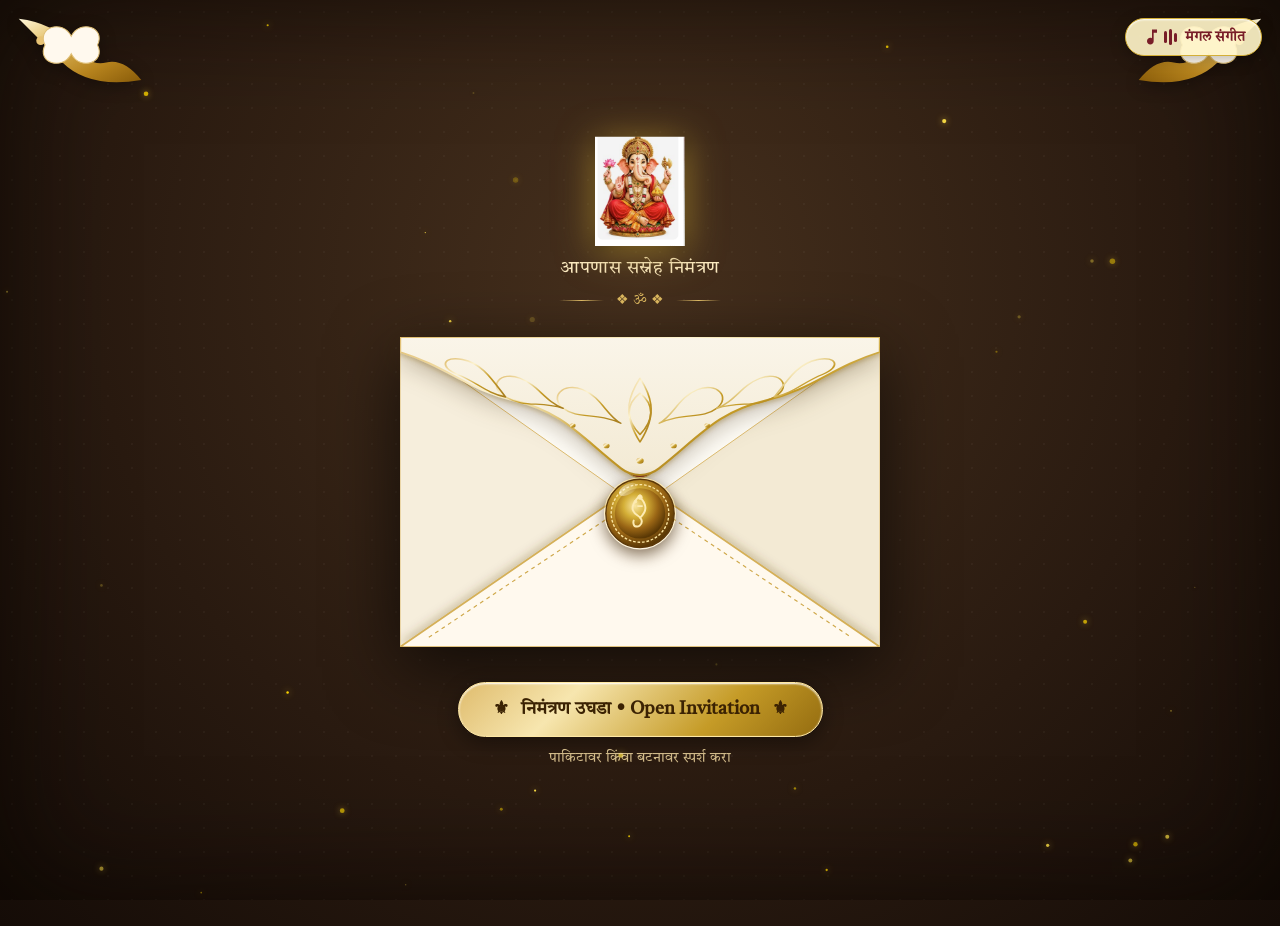
==== index-01.html @ 6d3acf27 "Initial commit" ====
<!DOCTYPE html>
<html lang="mr">
<head>
  <meta charset="UTF-8">
  <meta name="viewport" content="width=device-width, initial-scale=1.0, maximum-scale=5.0">
  <title>शुभ साखरपुडा निमंत्रण | चि. प्रियांका कदम आणि चि. निलेश मोरे</title>
  <meta name="description" content="श्री गणेशाय नमः | चि. प्रियांका कदम आणि चि. निलेश मोरे यांचा शुभ साखरपुडा समारंभ सस्नेह निमंत्रण पत्रिका">
  
  <!-- Google Fonts: Traditional Royal Marathi & Classical Typography -->
  <link rel="preconnect" href="https://fonts.googleapis.com">
  <link rel="preconnect" href="https://fonts.gstatic.com" crossorigin>
  <link href="https://fonts.googleapis.com/css2?family=Cinzel+Decorative:wght@400;700&family=Cormorant+Garamond:ital,wght@0,400;0,600;0,700;1,400&family=Great+Vibes&family=Noto+Serif+Devanagari:wght@400;500;600;700;800&family=Rozha+One&family=Tiro+Devanagari+Marathi:ital@0;1&display=swap" rel="stylesheet">
  
  <!-- Main Stylesheet -->
  <link rel="stylesheet" href="assets/css/main.css">
  
  <!-- GSAP Animation Library -->
  <script src="https://cdnjs.cloudflare.com/ajax/libs/gsap/3.12.5/gsap.min.js"></script>
</head>
<body class="royal-theme">

  <!-- Background Ambient Glow & Floating Gold Particles Canvas -->
  <canvas id="particles-canvas" class="particles-canvas"></canvas>
  <div class="vintage-overlay"></div>
  <div class="royal-vignette"></div>

  <!-- Audio Player Controller -->
  <div class="audio-control" id="audioControl" title="संगीत चालू / बंद करा">
    <button class="music-btn" id="musicBtn" aria-label="Toggle Music">
      <div class="music-icon-wrap">
        <svg class="music-note-icon" viewBox="0 0 24 24" width="20" height="20">
          <path fill="currentColor" d="M12 3v10.55c-.59-.34-1.27-.55-2-.55-2.21 0-4 1.79-4 4s1.79 4 4 4 4-1.79 4-4V7h4V3h-6z"/>
        </svg>
        <span class="music-wave wave-1"></span>
        <span class="music-wave wave-2"></span>
        <span class="music-wave wave-3"></span>
      </div>
      <span class="music-label" id="musicLabel">मंगल संगीत</span>
    </button>
  </div>

  <!-- Main Viewport Container -->
  <main class="invitation-app-shell" id="appShell">

    <!-- STAGE 1: LANDING SCREEN - 3D ROYAL INVITATION ENVELOPE -->
    <div class="envelope-screen" id="envelopeScreen">
      
      <div class="decor-corner decor-top-left" aria-hidden="true">
        <svg viewBox="0 0 160 160" class="corner-svg">
          <path class="gold-curl" d="M10,10 Q50,15 70,40 Q90,65 110,60 Q130,55 150,80 Q90,90 60,60 Q30,30 10,10 Z" fill="url(#goldGrad)"/>
          <circle cx="35" cy="35" r="5" fill="#e8c374"/>
          <circle cx="55" cy="25" r="3" fill="#fdf0cd"/>
          <circle cx="75" cy="50" r="4" fill="#e8c374"/>
          <path d="M40,40 C30,20 60,10 70,30 C80,10 110,20 100,40 C110,60 80,70 70,50 C60,70 30,60 40,40 Z" fill="#fff9ee" stroke="#e0c078" stroke-width="1.2"/>
        </svg>
      </div>
      <div class="decor-corner decor-top-right" aria-hidden="true">
        <svg viewBox="0 0 160 160" class="corner-svg flip-x">
          <path class="gold-curl" d="M10,10 Q50,15 70,40 Q90,65 110,60 Q130,55 150,80 Q90,90 60,60 Q30,30 10,10 Z" fill="url(#goldGrad)"/>
          <circle cx="35" cy="35" r="5" fill="#e8c374"/>
          <path d="M40,40 C30,20 60,10 70,30 C80,10 110,20 100,40 C110,60 80,70 70,50 C60,70 30,60 40,40 Z" fill="#fff9ee" stroke="#e0c078" stroke-width="1.2"/>
        </svg>
      </div>

      <div class="envelope-hero-box">
        
        <div class="envelope-top-text" id="envelopeTopText">
          <div class="ganesha-shlok-img-wrap">
            <img src="assets/images/ganesha.png" alt="श्री गणेश" class="ganesha-shlok-img">
          </div>
          <p class="envelope-subtext">आपणास सस्नेह निमंत्रण</p>
          <div class="ornamental-motif">
            <span class="motif-line"></span>
            <span class="motif-symbol">❖ ॐ ❖</span>
            <span class="motif-line"></span>
          </div>
        </div>

        <div class="royal-envelope-wrapper" id="envelopeWrapper">
          <div class="envelope-perspective-box" id="envelopeBox">
            
            <div class="envelope-back">
              <div class="envelope-lining-pattern"></div>
            </div>

            <div class="peek-card" id="peekCard">
              <div class="peek-card-inner">
                <div class="peek-card-border"></div>
                <div class="peek-ganesha">
                  <svg viewBox="0 0 50 50" width="38" height="38">
                    <circle cx="25" cy="25" r="23" fill="#881337" stroke="#e6ca65" stroke-width="1.5"/>
                    <path d="M25 8 C23 12 20 16 17 22 C15 26 16 30 18 33 C20 36 24 38 27 38 C31 38 34 35 34 31 C34 27 31 24 28 22 C26 20 25 15 25 8 Z" fill="#e6ca65"/>
                    <circle cx="25" cy="18" r="2.5" fill="#fff"/>
                  </svg>
                </div>
                <span class="peek-text">साखरपुडा पत्रिका</span>
              </div>
            </div>

            <div class="envelope-flap" id="envelopeFlap">
              <div class="flap-front">
                <svg viewBox="0 0 500 240" class="flap-svg" preserveAspectRatio="none">
                  <defs>
                    <linearGradient id="flapGold" x1="0%" y1="0%" x2="100%" y2="100%">
                      <stop offset="0%" stop-color="#dfbc6d"/>
                      <stop offset="30%" stop-color="#fdf3d0"/>
                      <stop offset="60%" stop-color="#c59b27"/>
                      <stop offset="100%" stop-color="#a67c1e"/>
                    </linearGradient>
                    <linearGradient id="paperGrad" x1="0%" y1="0%" x2="0%" y2="100%">
                      <stop offset="0%" stop-color="#faf5e9"/>
                      <stop offset="100%" stop-color="#f3ead4"/>
                    </linearGradient>
                    <filter id="flapEmboss" x="-10%" y="-10%" width="120%" height="120%">
                      <feDropShadow dx="0" dy="3" stdDeviation="3" flood-color="#805b10" flood-opacity="0.3"/>
                    </feDropShadow>
                  </defs>
                  
                  <path d="M 0,0 
                           L 500,0 
                           L 500,20 
                           C 450,40 430,70 380,85 
                           C 330,100 310,135 270,175 
                           C 258,187 242,187 230,175 
                           C 190,135 170,100 120,85 
                           C 70,70 50,40 0,20 
                           Z" 
                        fill="url(#paperGrad)" stroke="url(#flapGold)" stroke-width="2.5" filter="url(#flapEmboss)"/>
                  
                  <g class="flap-filigree" stroke="url(#flapGold)" fill="none" stroke-width="1.8" stroke-linecap="round" stroke-linejoin="round">
                    <path d="M250,55 C240,75 230,100 250,140 C270,100 260,75 250,55 Z"/>
                    <path d="M250,75 C235,90 235,110 250,130 C265,110 265,90 250,75 Z"/>
                    <path d="M250,95 L250,135"/>
                    <path d="M230,115 C205,100 185,110 170,95 C155,80 170,60 190,70 C210,80 215,105 230,115 Z"/>
                    <path d="M170,95 C145,85 130,95 110,80 C90,65 105,45 125,55 C145,65 150,85 170,95 Z"/>
                    <path d="M110,80 C90,75 80,60 60,50 C40,40 45,25 65,30 C85,35 95,55 110,80 Z"/>
                    <path d="M270,115 C295,100 315,110 330,95 C345,80 330,60 310,70 C290,80 285,105 270,115 Z"/>
                    <path d="M330,95 C355,85 370,95 390,80 C410,65 395,45 375,55 C355,65 350,85 330,95 Z"/>
                    <path d="M390,80 C410,75 420,60 440,50 C460,40 455,25 435,30 C415,35 405,55 390,80 Z"/>
                    <circle cx="250" cy="165" r="3" fill="url(#flapGold)"/>
                    <circle cx="215" cy="145" r="2.5" fill="url(#flapGold)"/>
                    <circle cx="285" cy="145" r="2.5" fill="url(#flapGold)"/>
                    <circle cx="180" cy="118" r="2" fill="url(#flapGold)"/>
                    <circle cx="320" cy="118" r="2" fill="url(#flapGold)"/>
                  </g>
                </svg>

                <div class="wax-seal" id="waxSeal" role="button" tabindex="0" aria-label="Open Wax Seal">
                  <div class="wax-seal-rim"></div>
                  <div class="wax-seal-body">
                    <svg viewBox="0 0 80 80" class="wax-seal-svg">
                      <defs>
                        <radialGradient id="waxGrad" cx="40%" cy="35%" r="65%">
                          <stop offset="0%" stop-color="#fae7a5"/>
                          <stop offset="35%" stop-color="#d4af37"/>
                          <stop offset="70%" stop-color="#996515"/>
                          <stop offset="100%" stop-color="#5a3805"/>
                        </radialGradient>
                      </defs>
                      <circle cx="40" cy="40" r="38" fill="url(#waxGrad)" stroke="#5c3808" stroke-width="1.5"/>
                      <circle cx="40" cy="40" r="32" fill="none" stroke="#fce6a2" stroke-width="1.5" stroke-dasharray="3,2"/>
                      <circle cx="40" cy="40" r="28" fill="url(#waxGrad)"/>
                      <g class="stamp-emblem" fill="#4d2f02" stroke="#fdebb3" stroke-width="0.8">
                        <path d="M40 20 C36 24 33 28 32 32 C31 36 34 40 37 42 C40 44 42 46 42 49 C42 53 38 56 34 54 C33 53 32 50 33 48 M40 22 C43 25 46 29 46 34 C46 39 42 43 40 45" fill="none" stroke="#fdebb3" stroke-width="2.2" stroke-linecap="round"/>
                        <circle cx="40" cy="22" r="2.5" fill="#fdebb3"/>
                        <circle cx="35" cy="27" r="1.5" fill="#fdebb3"/>
                        <path d="M37 32 H43" stroke="#fdebb3" stroke-width="2"/>
                      </g>
                    </svg>
                    <div class="wax-shine"></div>
                  </div>
                  <div class="wax-seal-pulse"></div>
                </div>

              </div>
              <div class="flap-back"></div>
            </div>

            <div class="envelope-front">
              <svg viewBox="0 0 500 320" class="envelope-front-svg" preserveAspectRatio="none">
                <defs>
                  <filter id="pocketShadow" x="-10%" y="-10%" width="120%" height="120%">
                    <feDropShadow dx="0" dy="-4" stdDeviation="5" flood-color="#553d10" flood-opacity="0.25"/>
                  </filter>
                </defs>
                <path d="M 0,0 L 250,175 L 0,320 Z" fill="#f6eedc" stroke="#dfbc6d" stroke-width="1"/>
                <path d="M 500,0 L 250,175 L 500,320 Z" fill="#f3ead4" stroke="#dfbc6d" stroke-width="1"/>
                <path d="M 0,320 L 250,150 L 500,320 Z" fill="#fff9ee" stroke="#d5b058" stroke-width="1.8" filter="url(#pocketShadow)"/>
                <path d="M 30,310 L 250,165 L 470,310" fill="none" stroke="#cfa84a" stroke-width="1.2" stroke-dasharray="4,4"/>
              </svg>
            </div>

          </div>
        </div>

        <div class="envelope-action" id="envelopeAction">
          <button class="open-invitation-btn" id="openInviteBtn">
            <span class="btn-shimmer"></span>
            <span class="btn-icon-left">⚜</span>
            <span class="btn-text">निमंत्रण उघडा • Open Invitation</span>
            <span class="btn-icon-right">⚜</span>
          </button>
          <p class="click-hint">पाकिटावर किंवा बटनावर स्पर्श करा</p>
        </div>

      </div>
    </div>

    <!-- STAGE 2: THE GRAND SINGLE-PAGE ROYAL ENGAGEMENT INVITATION CARD -->
    <div class="single-card-screen" id="singleCardScreen">
      
      <div class="falling-petals-overlay" id="petalsOverlay"></div>

      <div class="card-butterflies" aria-hidden="true">
        <div class="butterfly bf-1">
          <div class="bf-wing bf-left"></div>
          <div class="bf-body"></div>
          <div class="bf-wing bf-right"></div>
        </div>
        <div class="butterfly bf-2">
          <div class="bf-wing bf-left"></div>
          <div class="bf-body"></div>
          <div class="bf-wing bf-right"></div>
        </div>
        <div class="butterfly bf-3">
          <div class="bf-wing bf-left"></div>
          <div class="bf-body"></div>
          <div class="bf-wing bf-right"></div>
        </div>
      </div>

      <article class="single-royal-card" id="masterRoyalCard">
        
        <div class="card-paper-texture"></div>

        <div class="antique-gold-frame-svg">
          <svg viewBox="0 0 620 980" class="frame-svg" preserveAspectRatio="none">
            <defs>
              <linearGradient id="goldBaroque" x1="0%" y1="0%" x2="100%" y2="100%">
                <stop offset="0%" stop-color="#fff8db"/>
                <stop offset="25%" stop-color="#e3be64"/>
                <stop offset="50%" stop-color="#b6831d"/>
                <stop offset="75%" stop-color="#f2d787"/>
                <stop offset="100%" stop-color="#885b09"/>
              </linearGradient>
              <filter id="goldShine" x="-10%" y="-10%" width="120%" height="120%">
                <feDropShadow dx="2" dy="4" stdDeviation="4" flood-color="#5a410b" flood-opacity="0.45"/>
              </filter>
            </defs>
            
            <rect x="20" y="20" width="580" height="940" rx="22" fill="none" stroke="url(#goldBaroque)" stroke-width="4.5" filter="url(#goldShine)"/>
            <rect x="32" y="32" width="556" height="916" rx="16" fill="none" stroke="url(#goldBaroque)" stroke-width="1.5" stroke-dasharray="6,4"/>

            <path d="M190,21 C230,8 280,6 310,6 C340,6 390,8 430,21 C390,38 340,42 310,42 C280,42 230,38 190,21 Z" fill="url(#goldBaroque)"/>
            <circle cx="310" cy="14" r="6" fill="#fff9df"/>

            <path d="M190,959 C230,972 280,974 310,974 C340,974 390,972 430,959 C390,942 340,938 310,938 C280,938 230,942 190,959 Z" fill="url(#goldBaroque)"/>
            <circle cx="310" cy="966" r="6" fill="#fff9df"/>
            
            <g fill="none" stroke="url(#goldBaroque)" stroke-width="3">
              <path d="M20,95 C32,55 52,35 95,20 C78,42 78,75 20,95 Z" fill="url(#goldBaroque)"/>
              <path d="M600,95 C588,55 568,35 525,20 C542,42 542,75 600,95 Z" fill="url(#goldBaroque)"/>
              <path d="M20,885 C32,925 52,945 95,960 C78,938 78,905 20,885 Z" fill="url(#goldBaroque)"/>
              <path d="M600,885 C588,925 568,945 525,960 C542,938 542,905 600,885 Z" fill="url(#goldBaroque)"/>
            </g>
          </svg>
        </div>

        <div class="floral-cluster floral-top-left">
          <div class="rose-bloom rose-large"></div>
          <div class="rose-bloom rose-medium"></div>
          <div class="baby-breath-sprig"></div>
          <div class="golden-leaf leaf-1"></div>
          <div class="golden-leaf leaf-2"></div>
        </div>
        <div class="floral-cluster floral-top-right">
          <div class="rose-bloom rose-large"></div>
          <div class="rose-bloom rose-medium"></div>
          <div class="baby-breath-sprig"></div>
          <div class="golden-leaf leaf-1"></div>
        </div>
        <div class="floral-cluster floral-bottom-left">
          <div class="rose-bloom rose-large"></div>
          <div class="rose-bloom rose-medium"></div>
          <div class="baby-breath-sprig"></div>
          <div class="golden-leaf leaf-1"></div>
        </div>
        <div class="floral-cluster floral-bottom-right">
          <div class="rose-bloom rose-large"></div>
          <div class="rose-bloom rose-medium"></div>
          <div class="baby-breath-sprig"></div>
          <div class="golden-leaf leaf-1"></div>
          <div class="golden-leaf leaf-2"></div>
        </div>

        <div class="single-card-body">

          <div class="card-header-ganesh" id="cardGanesh">
            <div class="divine-sunburst-halo"></div>
            <div class="ganesh-icon-wrap">
              <img src="assets/images/ganesha.png" alt="श्री गणेश" class="card-ganesha-img">
            </div>
            <h2 class="card-ganesh-title">॥ श्री गणेशाय नमः ॥</h2>
            <div class="card-sasneha-tag">
              <span class="marathi-calligraphy">सस्नेह निमंत्रण</span>
            </div>
          </div>

          <div class="card-signature-illustration" id="cardSignatureIllu">
            <div class="temple-bells-row" aria-hidden="true">
              <div class="bell-item bell-1">
                <span class="bell-chain"></span>
                <svg viewBox="0 0 40 50" class="bell-svg">
                  <path d="M20,5 Q10,15 10,35 L30,35 Q30,15 20,5 Z" fill="#d4af37" stroke="#8a6914" stroke-width="1.5"/>
                  <circle cx="20" cy="40" r="4" fill="#8a6914"/>
                </svg>
              </div>
              <div class="bell-item bell-2">
                <span class="bell-chain long"></span>
                <svg viewBox="0 0 40 50" class="bell-svg">
                  <path d="M20,5 Q10,15 10,35 L30,35 Q30,15 20,5 Z" fill="#d4af37" stroke="#8a6914" stroke-width="1.5"/>
                  <circle cx="20" cy="40" r="4" fill="#8a6914"/>
                </svg>
              </div>
              <div class="bell-item bell-3">
                <span class="bell-chain center-chain"></span>
                <svg viewBox="0 0 50 60" class="bell-svg large-bell">
                  <path d="M25,5 Q12,18 12,42 L38,42 Q38,18 25,5 Z" fill="#f59e0b" stroke="#78350f" stroke-width="1.8"/>
                  <circle cx="25" cy="48" r="5" fill="#78350f"/>
                </svg>
              </div>
              <div class="bell-item bell-4">
                <span class="bell-chain long"></span>
                <svg viewBox="0 0 40 50" class="bell-svg">
                  <path d="M20,5 Q10,15 10,35 L30,35 Q30,15 20,5 Z" fill="#d4af37" stroke="#8a6914" stroke-width="1.5"/>
                  <circle cx="20" cy="40" r="4" fill="#8a6914"/>
                </svg>
              </div>
              <div class="bell-item bell-5">
                <span class="bell-chain"></span>
                <svg viewBox="0 0 40 50" class="bell-svg">
                  <path d="M20,5 Q10,15 10,35 L30,35 Q30,15 20,5 Z" fill="#d4af37" stroke="#8a6914" stroke-width="1.5"/>
                  <circle cx="20" cy="40" r="4" fill="#8a6914"/>
                </svg>
              </div>
            </div>

            <div class="card-arch-backdrop">
              <svg viewBox="0 0 440 260" class="card-arch-svg" preserveAspectRatio="none">
                <path d="M30,260 L30,110 C30,45 110,15 220,15 C330,15 410,45 410,110 L410,260 Z" 
                      fill="#f7f2e4" stroke="#cbb274" stroke-width="2" stroke-dasharray="6,4" opacity="0.85"/>
              </svg>
            </div>

            <div class="banana-leaves-stage" id="bananaLeavesStage">
              <div class="banana-leaf-group leaf-group-left" id="leafGroupLeft">
                <div class="banana-leaf back-leaf">
                  <svg viewBox="0 0 240 380" class="leaf-svg">
                    <defs>
                      <linearGradient id="bLeafGL" x1="0%" y1="0%" x2="100%" y2="100%">
                        <stop offset="0%" stop-color="#16431f"/>
                        <stop offset="50%" stop-color="#2a6634"/>
                        <stop offset="100%" stop-color="#123819"/>
                      </linearGradient>
                    </defs>
                    <path d="M210,370 C170,270 110,180 35,70 C75,25 130,18 190,70 C230,110 245,220 210,370 Z" fill="url(#bLeafGL)" opacity="0.85"/>
                    <path d="M210,370 C150,230 100,140 35,70" stroke="#7ab86c" stroke-width="3" fill="none"/>
                  </svg>
                </div>
                <div class="banana-leaf main-leaf">
                  <svg viewBox="0 0 260 410" class="leaf-svg">
                    <defs>
                      <linearGradient id="fLeafGL" x1="20%" y1="0%" x2="80%" y2="100%">
                        <stop offset="0%" stop-color="#3c8a43"/>
                        <stop offset="35%" stop-color="#55a850"/>
                        <stop offset="70%" stop-color="#2c6932"/>
                        <stop offset="100%" stop-color="#1a471f"/>
                      </linearGradient>
                      <filter id="fShadowL">
                        <feDropShadow dx="-3" dy="6" stdDeviation="5" flood-color="#0e2410" flood-opacity="0.35"/>
                      </filter>
                    </defs>
                    <path d="M220,400 C200,340 165,280 125,200 C90,130 60,70 25,18 C70,10 125,22 170,68 C210,110 235,180 245,270 C250,330 235,370 220,400 Z" 
                          fill="url(#fLeafGL)" filter="url(#fShadowL)"/>
                    <path d="M220,400 C160,260 110,160 25,18" stroke="#a3e635" stroke-width="4" fill="none" stroke-linecap="round"/>
                    <g stroke="#86efac" stroke-width="1.6" opacity="0.65" stroke-linecap="round">
                      <path d="M185,340 Q145,330 125,320 M200,345 Q230,330 240,320"/>
                      <path d="M150,270 Q115,260 90,250 M170,275 Q205,255 225,245"/>
                      <path d="M115,205 Q80,195 55,190 M135,210 Q175,190 200,175"/>
                      <path d="M85,145 Q50,135 35,128 M105,150 Q145,130 165,115"/>
                    </g>
                  </svg>
                </div>
              </div>

              <div class="banana-leaf-group leaf-group-right" id="leafGroupRight">
                <div class="banana-leaf back-leaf">
                  <svg viewBox="0 0 240 380" class="leaf-svg flip-x">
                    <path d="M210,370 C170,270 110,180 35,70 C75,25 130,18 190,70 C230,110 245,220 210,370 Z" fill="url(#bLeafGL)" opacity="0.85"/>
                    <path d="M210,370 C150,230 100,140 35,70" stroke="#7ab86c" stroke-width="3" fill="none"/>
                  </svg>
                </div>
                <div class="banana-leaf main-leaf">
                  <svg viewBox="0 0 260 410" class="leaf-svg flip-x">
                    <path d="M220,400 C200,340 165,280 125,200 C90,130 60,70 25,18 C70,10 125,22 170,68 C210,110 235,180 245,270 C250,330 235,370 220,400 Z" 
                          fill="url(#fLeafGL)" filter="url(#fShadowL)"/>
                    <path d="M220,400 C160,260 110,160 25,18" stroke="#a3e635" stroke-width="4" fill="none" stroke-linecap="round"/>
                    <g stroke="#86efac" stroke-width="1.6" opacity="0.65" stroke-linecap="round">
                      <path d="M185,340 Q145,330 125,320 M200,345 Q230,330 240,320"/>
                      <path d="M150,270 Q115,260 90,250 M170,275 Q205,255 225,245"/>
                      <path d="M115,205 Q80,195 55,190 M135,210 Q175,190 200,175"/>
                      <path d="M85,145 Q50,135 35,128 M105,150 Q145,130 165,115"/>
                    </g>
                  </svg>
                </div>
              </div>
            </div>

            <div class="card-elephant-center" id="cardElephantCenter">
              <div class="elephant-rig-box" id="elephantRigBox">
                <div class="lotus-corner lotus-left">
                  <svg viewBox="0 0 100 80" class="lotus-svg">
                    <path d="M50,75 C25,60 10,35 25,18 C38,30 45,50 50,75 Z" fill="#f472b6" opacity="0.8"/>
                    <path d="M50,75 C75,60 90,35 75,18 C62,30 55,50 50,75 Z" fill="#f472b6" opacity="0.8"/>
                    <path d="M50,75 C35,45 30,20 50,5 C70,20 65,45 50,75 Z" fill="#fbcfe8" stroke="#db2777" stroke-width="1.2"/>
                  </svg>
                </div>
                <div class="lotus-corner lotus-right">
                  <svg viewBox="0 0 100 80" class="lotus-svg flip-x">
                    <path d="M50,75 C25,60 10,35 25,18 C38,30 45,50 50,75 Z" fill="#f472b6" opacity="0.8"/>
                    <path d="M50,75 C75,60 90,35 75,18 C62,30 55,50 50,75 Z" fill="#f472b6" opacity="0.8"/>
                    <path d="M50,75 C35,45 30,20 50,5 C70,20 65,45 50,75 Z" fill="#fbcfe8" stroke="#db2777" stroke-width="1.2"/>
                  </svg>
                </div>

                <svg viewBox="0 0 520 440" class="elephant-vector" id="elephantVector">
                  <defs>
                    <linearGradient id="eSkin" x1="0%" y1="0%" x2="100%" y2="100%">
                      <stop offset="0%" stop-color="#243360"/>
                      <stop offset="40%" stop-color="#1a2546"/>
                      <stop offset="80%" stop-color="#121a33"/>
                      <stop offset="100%" stop-color="#0a1024"/>
                    </linearGradient>
                    <linearGradient id="jGold" x1="0%" y1="0%" x2="100%" y2="0%">
                      <stop offset="0%" stop-color="#eab308"/>
                      <stop offset="50%" stop-color="#fef08a"/>
                      <stop offset="100%" stop-color="#ca8a04"/>
                    </linearGradient>
                    <linearGradient id="hGold" x1="0%" y1="0%" x2="100%" y2="100%">
                      <stop offset="0%" stop-color="#ffd54f"/>
                      <stop offset="50%" stop-color="#ffb300"/>
                      <stop offset="100%" stop-color="#ff8f00"/>
                    </linearGradient>
                  </defs>

                  <ellipse cx="260" cy="425" rx="180" ry="16" fill="#000000" opacity="0.22" filter="blur(6px)"/>

                  <path d="M430,260 C465,300 460,340 455,370 C452,385 450,395 456,400" stroke="#121a33" stroke-width="8" fill="none" stroke-linecap="round"/>
                  <path d="M454,395 C450,405 452,418 460,422 C465,415 460,405 454,395" fill="#ca8a04"/>

                  <path d="M360,260 L385,395 L345,400 L325,270 Z" fill="#151e39"/>
                  <rect x="340" y="380" width="45" height="12" rx="4" fill="url(#jGold)" stroke="#854d0e" stroke-width="1.2"/>
                  <circle cx="348" cy="386" r="3" fill="#ef4444"/>
                  <circle cx="362" cy="386" r="3" fill="#10b981"/>
                  <circle cx="376" cy="386" r="3" fill="#ef4444"/>

                  <path d="M190,260 L205,400 L165,405 L150,270 Z" fill="#151e39"/>
                  <rect x="160" y="388" width="45" height="12" rx="4" fill="url(#jGold)" stroke="#854d0e" stroke-width="1.2"/>
                  <circle cx="168" cy="394" r="3" fill="#ef4444"/>
                  <circle cx="182" cy="394" r="3" fill="#10b981"/>
                  <circle cx="196" cy="394" r="3" fill="#ef4444"/>

                  <path d="M170,220 C140,160 210,135 290,135 C370,135 440,180 435,260 C430,310 405,370 380,410 C350,415 320,415 315,360 C305,310 280,285 240,285 C220,330 205,375 190,415 C160,415 130,415 125,360 C120,300 135,260 170,220 Z" 
                        fill="url(#eSkin)"/>

                  <path d="M130,280 C110,320 135,390 145,415 L175,412 C165,380 145,330 160,280 Z" fill="url(#eSkin)"/>
                  <rect x="135" y="400" width="40" height="12" rx="4" fill="url(#jGold)" stroke="#854d0e" stroke-width="1"/>

                  <path d="M390,280 C410,330 405,385 400,415 L365,418 C375,380 380,330 365,280 Z" fill="url(#eSkin)"/>
                  <rect x="365" y="402" width="40" height="12" rx="4" fill="url(#jGold)" stroke="#854d0e" stroke-width="1"/>

                  <g class="saddle-jhool">
                    <path d="M225,185 C275,180 340,180 395,190 C395,255 375,310 310,325 C250,320 220,265 225,185 Z" fill="#047857" stroke="url(#jGold)" stroke-width="3"/>
                    <path d="M240,198 C280,195 330,195 380,202 C380,250 365,295 310,310 C260,305 238,260 240,198 Z" fill="#991b1b" stroke="#fde047" stroke-width="2"/>
                    <circle cx="310" cy="252" r="30" fill="#d97706" stroke="#fef08a" stroke-width="2.5"/>
                    <circle cx="310" cy="252" r="20" fill="#1e3a8a" stroke="#ffffff" stroke-width="1.5"/>
                    <circle cx="310" cy="252" r="7" fill="#f59e0b"/>
                    <g fill="url(#jGold)" stroke="#854d0e" stroke-width="0.8">
                      <circle cx="235" cy="245" r="5"/><circle cx="245" cy="285" r="5"/><circle cx="270" cy="315" r="5"/>
                      <circle cx="310" cy="330" r="6"/><circle cx="350" cy="315" r="5"/><circle cx="375" cy="285" r="5"/>
                      <circle cx="390" cy="245" r="5"/>
                    </g>
                  </g>

                  <path d="M125,230 C110,180 145,130 195,135 C215,138 230,160 230,190 C225,230 185,250 145,250 Z" fill="url(#eSkin)"/>
                  <path d="M145,145 C175,142 205,150 215,175 C205,190 175,195 145,175 Z" fill="url(#jGold)" stroke="#78350f" stroke-width="1.5"/>
                  <circle cx="178" cy="165" r="5.5" fill="#dc2626"/>
                  <circle cx="178" cy="165" r="2.5" fill="#fef08a"/>

                  <g class="elephant-ear" id="elephantEar">
                    <path d="M195,145 C240,140 265,185 240,240 C215,280 185,250 180,210 Z" fill="#1a2546" stroke="#243360" stroke-width="2"/>
                    <path d="M200,165 C225,160 240,195 225,230 C210,250 195,235 190,205 Z" fill="#f472b6" opacity="0.35"/>
                    <circle cx="215" cy="265" r="5.5" fill="url(#jGold)"/>
                  </g>

                  <ellipse cx="152" cy="175" rx="5" ry="3.5" fill="#fef08a"/>
                  <circle cx="152" cy="175" r="2.2" fill="#020617"/>
                  <path d="M144,172 Q152,168 160,172" stroke="#ca8a04" stroke-width="1.5" fill="none"/>

                  <path d="M115,245 C95,252 85,270 110,275 C125,275 132,258 128,245 Z" fill="#fffbeb" stroke="#d4af37" stroke-width="1.2"/>
                  <rect x="120" y="244" width="10" height="7" rx="2" fill="url(#jGold)"/>

                  <g class="elephant-trunk" id="elephantTrunk">
                    <path d="M125,230 C85,235 60,265 65,310 C70,350 95,365 110,340 C118,325 110,305 92,305 C82,305 78,318 84,324 C86,326 90,326 92,322" 
                          stroke="url(#eSkin)" stroke-width="26" fill="none" stroke-linecap="round"/>
                    <path d="M78,270 Q95,275 105,268" stroke="url(#jGold)" stroke-width="5" fill="none"/>
                    <path d="M68,305 Q85,310 95,302" stroke="url(#jGold)" stroke-width="4.5" fill="none"/>

                    <g class="trunk-lotus" transform="translate(85, 275) rotate(-20) scale(0.65)">
                      <path d="M20,60 C0,45 -10,25 5,10 C15,20 20,40 20,60 Z" fill="#ec4899"/>
                      <path d="M20,60 C40,45 50,25 35,10 C25,20 20,40 20,60 Z" fill="#ec4899"/>
                      <path d="M20,60 C10,35 5,15 20,0 C35,15 30,35 20,60 Z" fill="#fbcfe8" stroke="#be185d" stroke-width="1.5"/>
                    </g>
                  </g>

                  <g class="royal-howdah-group" id="royalHowdah">
                    <rect x="250" y="90" width="115" height="48" rx="6" fill="url(#hGold)" stroke="#b45309" stroke-width="2.5"/>
                    <rect x="258" y="98" width="99" height="32" rx="4" fill="#78350f" stroke="#fef08a" stroke-width="1.2"/>
                    <text x="307" y="120" font-family="'Rozha One', serif" font-size="14" fill="#fef08a" text-anchor="middle">शुभमंगल</text>
                    <circle cx="254" cy="88" r="4.5" fill="url(#hGold)"/>
                    <circle cx="361" cy="88" r="4.5" fill="url(#hGold)"/>
                    
                    <g class="royal-riders">
                      <path d="M225,120 L238,70 L258,72 L268,120 Z" fill="#ec4899" stroke="#9d174d" stroke-width="1.2"/>
                      <path d="M235,80 Q250,95 260,82" stroke="url(#jGold)" stroke-width="4" fill="none"/>
                      <path d="M226,90 L212,65 L218,60 L232,82" fill="#fbcfe8" stroke="#ca8a04" stroke-width="1.2"/>
                      <circle cx="214" cy="58" r="4" fill="#fbcfe8"/>
                      <circle cx="248" cy="55" r="9" fill="#fce7f3"/>
                      <path d="M238,52 C238,40 258,40 258,52 C265,48 262,36 248,34 C234,36 232,48 238,52 Z" fill="#db2777" stroke="#831843" stroke-width="1"/>
                      <path d="M248,34 L252,22 L246,24 Z" fill="url(#jGold)"/>
                      <circle cx="250" cy="34" r="2.5" fill="#fef08a"/>
                    </g>
                  </g>
                </svg>

              </div>
            </div>

            <p class="signature-shloka-quote">
              "हळदीकरून साखर वाटण्याचा थाट, मंगल क्षणांवर लाभली गोड साथ."
            </p>

          </div>

          <div class="card-couple-section" id="cardCouple">
            <div class="couple-grid-layout">
              <div class="couple-box groom-box">
                <span class="prefix-tag">चि.</span>
                <h3 class="person-name">निलेश मोरे</h3>
                <div class="parental-line">
                  <strong>वडील:</strong> श्री. ह. भ. प. प्रकाश गजानन मोरे<br>
                  <strong>आई:</strong> श्रीमती शोभा प्रकाश मोरे
                </div>
              </div>

              <div class="couple-rings-divider">
                <div class="intertwined-rings-svg">
                  <svg viewBox="0 0 80 50" class="rings-svg">
                    <circle cx="32" cy="28" r="17" fill="none" stroke="#d4af37" stroke-width="3.5"/>
                    <polygon points="32,7 36,13 32,15 28,13" fill="#67e8f9" stroke="#fff" stroke-width="1"/>
                    <circle cx="48" cy="25" r="17" fill="none" stroke="#b8860b" stroke-width="4" stroke-dasharray="100"/>
                  </svg>
                </div>
                <span class="yancha-tag">यांचा</span>
              </div>

              <div class="couple-box bride-box">
                <span class="prefix-tag">चि.</span>
                <h3 class="person-name">प्रियांका कदम</h3>
                <div class="parental-line">
                  <strong>वडील:</strong> श्री. मनोज कृष्ण कदम<br>
                  <strong>आई:</strong> श्रीमती मेघा मनोज कदम
                </div>
              </div>
            </div>
          </div>

          <div class="card-headline-banner" id="cardHeadline">
            <span class="headline-flourish">༺</span>
            <div class="headline-titles">
              <h1 class="event-title-main">शुभ साखरपुडा</h1>
              <span class="event-title-sub">समारंभ</span>
            </div>
            <span class="headline-flourish">༻</span>
          </div>

          <div class="card-date-badge" id="cardDateBadge">
            <div class="muhurt-row">
              <span class="calendar-icon">📅</span>
              <p class="muhurt-text">
                <strong>रविवार, दिनांक १३ डिसेंबर २०२६</strong> • सायंकाळी <strong>५:०० वाजता</strong>
              </p>
            </div>
          </div>

          <div class="card-venue-section" id="cardVenue">
            <span class="section-badge">• समारंभ स्थळ •</span>
            <p class="venue-name">
              पी. पी. मार्ग, बस डेपो जवळ,<br>
              गावठाण, विरार पश्चिम,<br>
              वसई-विरार, महाराष्ट्र – ४०१३०३.
            </p>
            
            <div class="map-action-wrap">
              <a href="https://www.google.com/maps/search/?api=1&query=PP+Marg%2C+near+Bus+Depot%2C+Gaothan%2C+Virar+West%2C+Vasai-Virar%2C+Maharashtra+401303" target="_blank" rel="noopener noreferrer" class="google-map-btn">
                <span>📍 गुगल मॅपवर दिशा पहा (View on Map)</span>
              </a>
            </div>

            <div class="map-iframe-container" style="margin-top: 10px; border-radius: 8px; overflow: hidden; border: 1.5px solid #d5bc78; box-shadow: 0 4px 10px rgba(0,0,0,0.1);">
              <iframe src="https://maps.google.com/maps?q=PP+Marg,+near+Bus+Depot,+Gaothan,+Virar+West,+Vasai-Virar,+Maharashtra+401303&t=&z=15&ie=UTF8&iwloc=&output=embed" width="100%" height="180" style="border:0; display: block;" allowfullscreen="" loading="lazy"></iframe>
            </div>
          </div>

          <div class="card-inviter-section" id="cardInviter">
            <span class="section-badge">• निमंत्रक •</span>
            <p class="inviter-family">समस्त कदम व मोरे परिवार</p>
            
            <div class="ornate-separator">
              <svg viewBox="0 0 160 20" width="130" height="16">
                <path d="M10,10 Q40,0 80,10 Q120,20 150,10" fill="none" stroke="#bf9438" stroke-width="1.5"/>
                <circle cx="80" cy="10" r="3" fill="#bf9438"/>
              </svg>
            </div>

            <p class="card-blessing-quote">
              "तरी आपण सहकुटुंब सहपरिवार उपस्थित राहून वधू-वरास शुभाशीर्वाद द्यावेत, ही नम्र विनंती."
            </p>
          </div>

          <div class="card-footer-controls">
            <button class="replay-envelope-btn" id="replayEnvelopeBtn" title="पाकीट पुन्हा बंद करून उघडा">
              <span class="replay-icon">↺</span>
              <span>पाकीट पुन्हा अनुभवा (Replay Envelope)</span>
            </button>
          </div>

        </div>

      </article>

    </div>

  </main>

  <svg width="0" height="0" class="global-svg-defs">
    <defs>
      <linearGradient id="goldGrad" x1="0%" y1="0%" x2="100%" y2="100%">
        <stop offset="0%" stop-color="#fff8db"/>
        <stop offset="30%" stop-color="#e3be64"/>
        <stop offset="70%" stop-color="#b6831d"/>
        <stop offset="100%" stop-color="#885b09"/>
      </linearGradient>
    </defs>
  </svg>

  <script src="assets/js/main.js"></script>
</body>
</html>
---- assets/css/main.css ----
/* ==========================================================================
   ROYAL INDIAN ENGAGEMENT INVITATION - SINGLE PAGE CARD STYLESHEET
   Aesthetic: Traditional Royal Indian Wedding, Antique Gold, Ivory & Cream
   ========================================================================== */

:root {
  /* Royal Color Palette */
  --color-ivory: #faf7f0;
  --color-cream: #f4eedb;
  --color-parchment: #ede4ce;
  --color-warm-beige: #e5dac1;
  --color-gold-light: #fef3c7;
  --color-gold-mid: #d4af37;
  --color-gold-dark: #8c6d1f;
  --color-maroon: #781d28;
  --color-crimson: #991b1b;
  --color-royal-blue: #1b254b;
  --color-emerald: #1e5e2e;
  --color-text-primary: #3b2314;
  --color-text-gold: #805b10;
  
  /* Fonts */
  --font-marathi-title: 'Rozha One', 'Noto Serif Devanagari', serif;
  --font-marathi-body: 'Tiro Devanagari Marathi', 'Noto Serif Devanagari', serif;
  --font-royal-en: 'Cinzel Decorative', 'Cormorant Garamond', serif;
  --font-script: 'Great Vibes', cursive;
  
  /* Dimensions & Shadows */
  --card-max-width: 630px;
  --card-shadow: 0 20px 50px rgba(50, 30, 10, 0.28), 0 4px 15px rgba(0, 0, 0, 0.15);
}

/* ==========================================================================
   Base & Reset
   ========================================================================== */
*, *::before, *::after {
  box-sizing: border-box;
  margin: 0;
  padding: 0;
  -webkit-tap-highlight-color: transparent;
}

html {
  scroll-behavior: smooth;
}

body {
  width: 100%;
  min-height: 100vh;
  overflow-x: hidden;
  background-color: #2b1f15;
  font-family: var(--font-marathi-body);
  color: var(--color-text-primary);
  font-size: 16px;
  line-height: 1.6;
}

body.royal-theme {
  background: radial-gradient(circle at 50% 30%, #46301d 0%, #291a10 60%, #150c07 100%);
  position: relative;
}

/* Sparkles Canvas */
.particles-canvas {
  position: fixed;
  top: 0;
  left: 0;
  width: 100vw;
  height: 100vh;
  pointer-events: none;
  z-index: 1;
}

.vintage-overlay {
  position: fixed;
  inset: 0;
  background-image: radial-gradient(rgba(245, 235, 210, 0.04) 1px, transparent 0);
  background-size: 24px 24px;
  pointer-events: none;
  z-index: 2;
}

.royal-vignette {
  position: fixed;
  inset: 0;
  box-shadow: inset 0 0 120px rgba(10, 5, 2, 0.7);
  pointer-events: none;
  z-index: 2;
}

/* ==========================================================================
   Music Audio Controller
   ========================================================================== */
.audio-control {
  position: fixed;
  top: 18px;
  right: 18px;
  z-index: 100;
}

.music-btn {
  background: rgba(254, 243, 199, 0.92);
  border: 1.5px solid var(--color-gold-mid);
  padding: 8px 16px;
  border-radius: 30px;
  display: flex;
  align-items: center;
  gap: 8px;
  cursor: pointer;
  box-shadow: 0 4px 15px rgba(0, 0, 0, 0.25), inset 0 1px 2px #fff;
  transition: all 0.3s ease;
  font-family: var(--font-marathi-body);
  font-size: 0.85rem;
  font-weight: 600;
  color: var(--color-maroon);
}

.music-btn:hover {
  transform: translateY(-2px) scale(1.03);
  background: #fffdf5;
  box-shadow: 0 6px 20px rgba(212, 175, 55, 0.45);
}

.music-icon-wrap {
  display: flex;
  align-items: center;
  position: relative;
}

.music-wave {
  display: inline-block;
  width: 3px;
  height: 12px;
  background-color: var(--color-maroon);
  margin-left: 2px;
  border-radius: 2px;
  animation: musicBounce 1.2s infinite ease-in-out;
}

.music-wave.wave-2 { animation-delay: 0.2s; height: 16px; }
.music-wave.wave-3 { animation-delay: 0.4s; height: 9px; }

.audio-control.muted .music-wave {
  animation: none;
  height: 3px;
  opacity: 0.5;
}

@keyframes musicBounce {
  0%, 100% { transform: scaleY(0.4); }
  50% { transform: scaleY(1.2); }
}

/* ==========================================================================
   Main Shell Wrapper
   ========================================================================== */
.invitation-app-shell {
  width: 100%;
  min-height: 100vh;
  display: flex;
  flex-direction: column;
  align-items: center;
  justify-content: center;
  position: relative;
  z-index: 10;
  padding: 30px 15px;
}

/* ==========================================================================
   STAGE 1: 3D ROYAL ENVELOPE LANDING SCREEN
   ========================================================================== */
.envelope-screen {
  width: 100%;
  max-width: 520px;
  display: flex;
  flex-direction: column;
  align-items: center;
  justify-content: center;
  transition: opacity 0.6s ease, transform 0.6s cubic-bezier(0.2, 0.8, 0.2, 1);
}

.envelope-screen.hidden {
  display: none !important;
}

.envelope-hero-box {
  display: flex;
  flex-direction: column;
  align-items: center;
  width: 100%;
  position: relative;
}

.envelope-top-text {
  text-align: center;
  margin-bottom: 25px;
}

.ganesha-shlok-img-wrap {
  display: flex;
  justify-content: center;
  align-items: center;
  margin: 0 auto 8px;
  position: relative;
}

.ganesha-shlok-img {
  width: 90px;
  max-width: 25vw;
  height: auto;
  display: block;
  filter: drop-shadow(0 4px 18px rgba(245, 197, 66, 0.55)) drop-shadow(0 2px 6px rgba(0, 0, 0, 0.5));
  animation: ganeshaFloat 4s infinite ease-in-out;
  transition: transform 0.3s ease;
}

@keyframes ganeshaFloat {
  0%, 100% {
    transform: translateY(0) scale(1);
  }
  50% {
    transform: translateY(-4px) scale(1.025);
  }
}

.ganesh-shlok {
  font-family: var(--font-marathi-title);
  font-size: 1.65rem;
  color: #f7df99;
  letter-spacing: 1px;
  text-shadow: 0 2px 8px rgba(0, 0, 0, 0.6), 0 0 15px rgba(212, 175, 55, 0.4);
}

.envelope-subtext {
  font-size: 1.15rem;
  color: #fcebc2;
  margin-top: 4px;
  font-weight: 500;
  letter-spacing: 0.5px;
}

.ornamental-motif {
  display: flex;
  align-items: center;
  justify-content: center;
  gap: 12px;
  margin-top: 6px;
}

.motif-line {
  display: inline-block;
  width: 45px;
  height: 1px;
  background: linear-gradient(90deg, transparent, #e2be67, transparent);
}

.motif-symbol {
  color: #dfba60;
  font-size: 0.9rem;
}

/* 3D Envelope Physics Wrapper */
.royal-envelope-wrapper {
  width: 100%;
  max-width: 480px;
  height: 310px;
  position: relative;
  cursor: pointer;
  filter: drop-shadow(0 20px 35px rgba(0, 0, 0, 0.65));
}

.envelope-perspective-box {
  width: 100%;
  height: 100%;
  position: relative;
  perspective: 1200px;
}

/* Envelope Back and Lining */
.envelope-back {
  position: absolute;
  inset: 0;
  background: linear-gradient(135deg, #f0e6d0 0%, #decbb0 100%);
  border-radius: 8px;
  border: 1.5px solid #c29d4c;
  overflow: hidden;
  box-shadow: inset 0 0 30px rgba(120, 80, 20, 0.25);
}

.envelope-lining-pattern {
  position: absolute;
  inset: 0;
  opacity: 0.18;
  background-image: radial-gradient(#967026 1px, transparent 1px), radial-gradient(#967026 1px, #f5ebd7 1px);
  background-size: 16px 16px;
  background-position: 0 0, 8px 8px;
}

/* Peek Card */
.peek-card {
  position: absolute;
  top: 15px;
  left: 5%;
  width: 90%;
  height: 270px;
  background: #fffdf7;
  border-radius: 6px;
  border: 1px solid #d4af37;
  box-shadow: 0 4px 15px rgba(0, 0, 0, 0.2);
  z-index: 5;
  display: flex;
  align-items: center;
  justify-content: center;
}

.peek-card-inner {
  text-align: center;
  padding: 20px;
  display: flex;
  flex-direction: column;
  align-items: center;
  gap: 12px;
}

.peek-card-border {
  position: absolute;
  inset: 8px;
  border: 1px dashed #d5b058;
  border-radius: 4px;
  pointer-events: none;
}

.peek-text {
  font-family: var(--font-marathi-title);
  color: var(--color-maroon);
  font-size: 1.25rem;
  letter-spacing: 0.5px;
}

/* 3D Envelope Flap */
.envelope-flap {
  position: absolute;
  top: 0;
  left: 0;
  width: 100%;
  height: 180px;
  transform-origin: top center;
  transform-style: preserve-3d;
  z-index: 20;
}

.flap-front, .flap-back {
  position: absolute;
  inset: 0;
  backface-visibility: hidden;
  -webkit-backface-visibility: hidden;
}

.flap-front {
  z-index: 2;
}

.flap-svg {
  width: 100%;
  height: 100%;
  filter: drop-shadow(0 6px 12px rgba(60, 40, 10, 0.3));
}

.flap-back {
  transform: rotateX(180deg);
  background: linear-gradient(to top, #eae0cb, #f7efe0);
  border-bottom: 2px solid #ca9f3f;
  clip-path: polygon(0 0, 100% 0, 50% 100%);
  z-index: 1;
}

/* Envelope Front Pocket */
.envelope-front {
  position: absolute;
  inset: 0;
  z-index: 10;
  pointer-events: none;
}

.envelope-front-svg {
  width: 100%;
  height: 100%;
}

/* Wax Seal */
.wax-seal {
  position: absolute;
  bottom: 0;
  left: 50%;
  transform: translate(-50%, 45%);
  width: 72px;
  height: 72px;
  cursor: pointer;
  z-index: 30;
  display: flex;
  align-items: center;
  justify-content: center;
  transition: transform 0.3s ease;
}

.wax-seal:hover {
  transform: translate(-50%, 45%) scale(1.08);
}

.wax-seal-body {
  position: relative;
  width: 100%;
  height: 100%;
  border-radius: 50%;
  box-shadow: 0 6px 15px rgba(60, 35, 5, 0.6), inset 0 2px 4px #ffe699;
}

.wax-seal-svg {
  width: 100%;
  height: 100%;
  display: block;
}

.wax-shine {
  position: absolute;
  top: 10%;
  left: 20%;
  width: 20px;
  height: 10px;
  border-radius: 50%;
  background: linear-gradient(135deg, rgba(255, 255, 255, 0.6), transparent);
  transform: rotate(-30deg);
}

.wax-seal-pulse {
  position: absolute;
  inset: -6px;
  border-radius: 50%;
  border: 1.5px solid #e5c365;
  animation: sealPulse 2.4s infinite ease-out;
  opacity: 0;
}

@keyframes sealPulse {
  0% { transform: scale(0.9); opacity: 0.8; }
  100% { transform: scale(1.4); opacity: 0; }
}

/* Button */
.envelope-action {
  margin-top: 35px;
  display: flex;
  flex-direction: column;
  align-items: center;
  gap: 10px;
}

.open-invitation-btn {
  position: relative;
  overflow: hidden;
  background: linear-gradient(135deg, #dfbc6d 0%, #f7e6af 30%, #c59b27 70%, #946c10 100%);
  color: #3b2203;
  font-family: var(--font-marathi-body);
  font-size: 1.15rem;
  font-weight: 700;
  padding: 14px 34px;
  border-radius: 40px;
  border: 1px solid #ffe8a3;
  box-shadow: 0 6px 20px rgba(0, 0, 0, 0.4), inset 0 1px 2px #fff;
  cursor: pointer;
  display: flex;
  align-items: center;
  gap: 12px;
  transition: all 0.3s cubic-bezier(0.175, 0.885, 0.32, 1.275);
}

.open-invitation-btn:hover {
  transform: translateY(-3px) scale(1.03);
  box-shadow: 0 10px 30px rgba(212, 175, 55, 0.5);
}

.btn-shimmer {
  position: absolute;
  top: 0;
  left: -100%;
  width: 60%;
  height: 100%;
  background: linear-gradient(90deg, transparent, rgba(255, 255, 255, 0.4), transparent);
  transform: skewX(-25deg);
  animation: btnShimmer 3.5s infinite;
}

@keyframes btnShimmer {
  0%, 60% { left: -100%; }
  100% { left: 160%; }
}

.click-hint {
  font-size: 0.9rem;
  color: #eed69f;
  opacity: 0.85;
}

.decor-corner {
  position: absolute;
  width: 140px;
  height: 140px;
  pointer-events: none;
  z-index: 1;
}

.decor-top-left { top: 10px; left: 10px; }
.decor-top-right { top: 10px; right: 10px; }

.corner-svg {
  width: 100%;
  height: 100%;
  filter: drop-shadow(0 4px 8px rgba(0, 0, 0, 0.3));
}

.flip-x {
  transform: scaleX(-1);
}

/* ==========================================================================
   STAGE 2: THE GRAND SINGLE-PAGE ROYAL INVITATION CARD
   ========================================================================== */
.single-card-screen {
  width: 100%;
  max-width: var(--card-max-width);
  display: none;
  opacity: 0;
  transform: scale(0.95) translateY(30px);
  position: relative;
  z-index: 20;
}

.single-card-screen.visible {
  display: flex;
  flex-direction: column;
  align-items: center;
  opacity: 1;
  transform: scale(1) translateY(0);
}

.falling-petals-overlay {
  position: absolute;
  inset: -40px;
  pointer-events: none;
  z-index: 30;
  overflow: hidden;
}

/* The Unified Royal Card */
.single-royal-card {
  position: relative;
  width: 100%;
  background: #fdfaf3;
  border-radius: 16px;
  box-shadow: var(--card-shadow);
  padding: 38px 24px 30px;
  overflow: hidden;
  border: 1px solid #d5bc78;
}

.single-royal-card .card-paper-texture {
  position: absolute;
  inset: 0;
  background-color: #faf6ed;
  background-image: 
    radial-gradient(#d3ba82 0.75px, transparent 0.75px),
    linear-gradient(to bottom, rgba(240, 225, 195, 0.45) 0%, rgba(255, 250, 240, 0.85) 100%);
  background-size: 14px 14px, 100% 100%;
  opacity: 0.85;
  pointer-events: none;
  z-index: 1;
}

/* Antique Gold Baroque Outer Frame (Reference 1) */
.antique-gold-frame-svg {
  position: absolute;
  inset: 0;
  pointer-events: none;
  z-index: 4;
}

.frame-svg {
  width: 100%;
  height: 100%;
}

/* Corner White Roses Floral Bouquets (Reference 1) */
.floral-cluster {
  position: absolute;
  width: 90px;
  height: 90px;
  pointer-events: none;
  z-index: 8;
}

.floral-top-left { top: 8px; left: 8px; }
.floral-top-right { top: 8px; right: 8px; transform: scaleX(-1); }
.floral-bottom-left { bottom: 8px; left: 8px; transform: scaleY(-1); }
.floral-bottom-right { bottom: 8px; right: 8px; transform: scale(-1); }

.rose-bloom {
  position: absolute;
  border-radius: 50%;
  background: radial-gradient(circle at 35% 35%, #ffffff 0%, #fffbf2 50%, #f4e8d3 90%, #dfccaa 100%);
  box-shadow: 0 4px 8px rgba(90, 70, 30, 0.25), inset 0 1px 2px #fff;
}

.rose-large { width: 44px; height: 44px; top: 15px; left: 15px; }
.rose-medium { width: 32px; height: 32px; top: 40px; left: 45px; }

.baby-breath-sprig {
  position: absolute;
  top: 25px;
  left: 40px;
  width: 8px;
  height: 8px;
  background: #fff;
  border-radius: 50%;
  box-shadow: 8px 6px 0 -1px #fff, 14px 2px 0 -2px #fef9c3, -6px 10px 0 -1px #fff;
}

.golden-leaf {
  position: absolute;
  width: 20px;
  height: 10px;
  background: linear-gradient(135deg, #d4af37, #85590c);
  border-radius: 50% 0 50% 0;
  transform: rotate(45deg);
}

.leaf-1 { top: 8px; left: 35px; }
.leaf-2 { top: 35px; left: 8px; transform: rotate(115deg); }

/* Butterflies */
.card-butterflies {
  position: absolute;
  inset: 0;
  pointer-events: none;
  z-index: 15;
}

.butterfly {
  position: absolute;
  display: flex;
  align-items: center;
  filter: drop-shadow(0 2px 4px rgba(0, 0, 0, 0.2));
}

.bf-wing {
  width: 14px;
  height: 18px;
  background: radial-gradient(circle at 40% 40%, #ffffff 0%, #fef3c7 60%, #e2be67 100%);
  border-radius: 60% 40% 60% 40%;
  border: 0.8px solid #cca344;
}

.bf-left {
  transform-origin: right center;
  animation: flutterLeft 0.3s infinite alternate ease-in-out;
}

.bf-right {
  transform-origin: left center;
  transform: scaleX(-1);
  animation: flutterRight 0.3s infinite alternate ease-in-out;
}

.bf-body {
  width: 3px;
  height: 14px;
  background: #78350f;
  border-radius: 2px;
}

@keyframes flutterLeft {
  0% { transform: rotateY(0deg); }
  100% { transform: rotateY(65deg); }
}

@keyframes flutterRight {
  0% { transform: scaleX(-1) rotateY(0deg); }
  100% { transform: scaleX(-1) rotateY(65deg); }
}

.bf-1 { top: 8%; left: 16%; animation: floatAround1 14s infinite ease-in-out; }
.bf-2 { top: 28%; right: 14%; animation: floatAround2 12s infinite ease-in-out; }
.bf-3 { bottom: 15%; left: 15%; animation: floatAround3 16s infinite ease-in-out; }

@keyframes floatAround1 {
  0%, 100% { transform: translate(0, 0) rotate(5deg); }
  50% { transform: translate(25px, -15px) rotate(-10deg); }
}

@keyframes floatAround2 {
  0%, 100% { transform: translate(0, 0) rotate(-8deg); }
  50% { transform: translate(-20px, 20px) rotate(12deg); }
}

@keyframes floatAround3 {
  0%, 100% { transform: translate(0, 0) rotate(15deg); }
  50% { transform: translate(15px, -25px) rotate(-5deg); }
}

/* ==========================================================================
   Single Card Inner Stream Layout
   ========================================================================== */
.single-card-body {
  position: relative;
  z-index: 6;
  text-align: center;
  padding: 10px 6px;
  display: flex;
  flex-direction: column;
  gap: 10px;
}

/* 1. Header Ganesha */
.card-header-ganesh {
  position: relative;
  display: flex;
  flex-direction: column;
  align-items: center;
  margin-bottom: 2px;
}

.divine-sunburst-halo {
  position: absolute;
  top: -5px;
  width: 80px;
  height: 80px;
  background: radial-gradient(circle, #fde047 0%, #ea580c 50%, transparent 75%);
  filter: blur(10px);
  opacity: 0.65;
  border-radius: 50%;
}

.card-ganesha-svg,
.card-ganesha-img {
  width: 58px;
  height: auto;
  position: relative;
  z-index: 2;
  filter: drop-shadow(0 3px 8px rgba(120, 60, 10, 0.3));
  display: block;
  margin: 0 auto;
}

.card-ganesh-title {
  font-family: var(--font-marathi-title);
  font-size: 1.15rem;
  color: #78350f;
  margin-top: 2px;
  letter-spacing: 0.5px;
}

.card-sasneha-tag {
  margin-top: 2px;
}

.marathi-calligraphy {
  font-family: var(--font-marathi-body);
  font-size: 1.15rem;
  color: #5c2c08;
  border-bottom: 1.5px solid #d4af37;
  padding-bottom: 2px;
  font-weight: 600;
}

/* 2. Signature Illustration (Banana Leaves + Elephant) */
.card-signature-illustration {
  position: relative;
  width: 100%;
  height: 250px;
  margin: 4px 0;
  display: flex;
  flex-direction: column;
  align-items: center;
  justify-content: flex-end;
  overflow: hidden;
  border-radius: 8px;
}

/* Temple Bells */
.temple-bells-row {
  position: absolute;
  top: 6px;
  left: 0;
  width: 100%;
  display: flex;
  justify-content: space-around;
  pointer-events: none;
  z-index: 12;
  padding: 0 45px;
}

.bell-item {
  display: flex;
  flex-direction: column;
  align-items: center;
  transform-origin: top center;
  animation: bellSway 4s infinite ease-in-out;
}

.bell-1 { animation-delay: 0.2s; }
.bell-2 { animation-delay: 0.6s; }
.bell-3 { animation-delay: 0s; }
.bell-4 { animation-delay: 0.8s; }
.bell-5 { animation-delay: 0.4s; }

@keyframes bellSway {
  0%, 100% { transform: rotate(0deg); }
  25% { transform: rotate(4deg); }
  75% { transform: rotate(-4deg); }
}

.bell-chain {
  display: block;
  width: 1.5px;
  height: 18px;
  background: repeating-linear-gradient(to bottom, #d4af37, #d4af37 3px, #8a6914 3px, #8a6914 6px);
}

.bell-chain.long { height: 26px; }
.bell-chain.center-chain { height: 14px; }

.bell-svg {
  width: 22px;
  height: 28px;
  filter: drop-shadow(0 2px 4px rgba(0, 0, 0, 0.2));
}

.bell-svg.large-bell {
  width: 28px;
  height: 34px;
}

/* Arch Backdrop */
.card-arch-backdrop {
  position: absolute;
  inset: 0;
  pointer-events: none;
  z-index: 2;
}

.card-arch-svg {
  width: 100%;
  height: 100%;
}

/* Banana Leaves Animation Stage */
.banana-leaves-stage {
  position: absolute;
  inset: 0;
  pointer-events: none;
  z-index: 8;
  overflow: hidden;
}

.banana-leaf-group {
  position: absolute;
  top: 5px;
  width: 180px;
  height: 280px;
  will-change: transform;
}

.leaf-group-left {
  left: -15px;
  transform-origin: bottom left;
}

.leaf-group-right {
  right: -15px;
  transform-origin: bottom right;
}

.banana-leaf {
  position: absolute;
  inset: 0;
}

.leaf-svg {
  width: 100%;
  height: 100%;
}

.back-leaf {
  transform: scale(0.9) translate(-8px, -10px);
  filter: brightness(0.85);
}

/* Elephant Center Rig */
.card-elephant-center {
  position: relative;
  z-index: 6;
  width: 100%;
  max-width: 320px;
  height: 215px;
  display: flex;
  align-items: center;
  justify-content: center;
}

.elephant-rig-box {
  position: relative;
  width: 100%;
  height: 100%;
  display: flex;
  align-items: center;
  justify-content: center;
  animation: elephantBreathe 5s infinite ease-in-out;
  transform-origin: center bottom;
}

@keyframes elephantBreathe {
  0%, 100% { transform: scale(1) translateY(0); }
  50% { transform: scale(1.02) translateY(-2px); }
}

.elephant-vector {
  width: 100%;
  height: 100%;
  filter: drop-shadow(0 6px 14px rgba(20, 15, 10, 0.3));
}

.elephant-ear {
  transform-origin: 210px 180px;
  animation: earFlap 4.5s infinite ease-in-out;
}

@keyframes earFlap {
  0%, 100% { transform: rotate(0deg); }
  25% { transform: rotate(-3deg); }
  75% { transform: rotate(2deg); }
}

.elephant-trunk {
  transform-origin: 120px 230px;
  animation: trunkSway 6s infinite ease-in-out;
}

@keyframes trunkSway {
  0%, 100% { transform: rotate(0deg); }
  50% { transform: rotate(3deg); }
}

.lotus-corner {
  position: absolute;
  bottom: 5px;
  width: 60px;
  height: 50px;
  pointer-events: none;
  z-index: 10;
}

.lotus-left { left: 10px; }
.lotus-right { right: 10px; }

.lotus-svg {
  width: 100%;
  height: 100%;
  filter: drop-shadow(0 2px 4px rgba(180, 50, 100, 0.25));
}

.signature-shloka-quote {
  position: relative;
  z-index: 14;
  font-size: 0.82rem;
  color: #5c3514;
  font-style: italic;
  margin-top: -6px;
  background: rgba(255, 253, 247, 0.75);
  padding: 2px 10px;
  border-radius: 12px;
}

/* 3. Couple Section */
.card-couple-section {
  margin: 6px 0;
}

.couple-grid-layout {
  display: grid;
  grid-template-columns: 1fr auto 1fr;
  align-items: center;
  gap: 8px;
}

.couple-box {
  padding: 4px;
}

.prefix-tag {
  font-size: 0.85rem;
  color: #78350f;
  font-weight: 600;
  display: block;
}

.person-name {
  font-family: var(--font-marathi-title);
  font-size: 2.1rem;
  color: #451a03;
  line-height: 1.1;
  margin: 2px 0;
}

.degree-pill {
  font-family: var(--font-royal-en);
  font-size: 0.82rem;
  font-weight: 700;
  color: #78350f;
  letter-spacing: 0.5px;
  display: block;
  margin-bottom: 4px;
}

.parental-line {
  font-size: 0.84rem;
  line-height: 1.45;
  color: #4a2c13;
}

.town-text {
  display: block;
  font-size: 0.76rem;
  color: #6c421e;
  margin-top: 2px;
}

.couple-rings-divider {
  display: flex;
  flex-direction: column;
  align-items: center;
  gap: 2px;
}

.rings-svg {
  width: 54px;
  height: 34px;
}

.yancha-tag {
  font-size: 0.95rem;
  font-weight: 600;
  color: #78350f;
}

/* 4. Ceremony Headline */
.card-headline-banner {
  display: flex;
  align-items: center;
  justify-content: center;
  gap: 10px;
  margin: 6px 0;
}

.headline-flourish {
  color: #d4af37;
  font-size: 1.5rem;
}

.headline-titles {
  display: flex;
  flex-direction: column;
  align-items: center;
}

.event-title-main {
  font-family: var(--font-marathi-title);
  font-size: 2.5rem;
  color: #6b1414;
  line-height: 1;
  letter-spacing: 1.5px;
  text-shadow: 0 1px 3px rgba(107, 20, 20, 0.15);
}

.event-title-sub {
  font-family: var(--font-marathi-title);
  font-size: 1.25rem;
  color: #78350f;
  margin-top: 2px;
}

/* 5. Date Badge */
.card-date-badge {
  background: rgba(254, 243, 199, 0.45);
  border-radius: 8px;
  padding: 8px 14px;
  margin: 4px auto;
  border: 1px solid #ebd391;
  max-width: 440px;
  width: 100%;
}

.muhurt-row {
  display: flex;
  align-items: center;
  justify-content: center;
  gap: 6px;
}

.calendar-icon {
  font-size: 1.1rem;
}

.muhurt-text {
  font-size: 1.1rem;
  color: #451a03;
}

.muhurt-text strong {
  color: #7f1d1d;
  font-family: var(--font-marathi-title);
}

.muhurt-note {
  font-size: 0.88rem;
  color: #5c3514;
  margin-top: 2px;
}

/* 6. Venue Section */
.card-venue-section {
  margin: 4px 0;
}

.section-badge {
  font-size: 0.9rem;
  font-weight: 700;
  color: #78350f;
  display: block;
}

.venue-name {
  font-family: var(--font-marathi-title);
  font-size: 1.3rem;
  color: #521908;
  margin-top: 1px;
}

.map-action-wrap {
  margin-top: 6px;
}

.google-map-btn {
  display: inline-block;
  background: linear-gradient(135deg, #fef3c7, #fde68a);
  border: 1px solid #b45309;
  color: #78350f;
  text-decoration: none;
  font-weight: 700;
  font-size: 0.85rem;
  padding: 6px 16px;
  border-radius: 20px;
  transition: all 0.3s ease;
  box-shadow: 0 2px 6px rgba(0, 0, 0, 0.08);
}

.google-map-btn:hover {
  background: #fffbeb;
  transform: translateY(-2px);
  box-shadow: 0 4px 10px rgba(180, 83, 9, 0.25);
}

/* 7. Inviter Section */
.card-inviter-section {
  margin-top: 4px;
}

.inviter-family {
  font-family: var(--font-marathi-title);
  font-size: 1.25rem;
  color: #451a03;
  margin-top: 1px;
}

.ornate-separator {
  margin: 2px auto;
}

.card-blessing-quote {
  font-size: 0.95rem;
  color: #781d28;
  font-weight: 600;
  margin-top: 4px;
}

/* 8. Footer Controls */
.card-footer-controls {
  margin-top: 14px;
  display: flex;
  justify-content: center;
}

.replay-envelope-btn {
  background: linear-gradient(135deg, #fdf6e2 0%, #fae8b4 50%, #e2be67 100%);
  border: 1px solid #b8860b;
  color: #451a03;
  font-family: var(--font-marathi-body);
  font-size: 0.88rem;
  font-weight: 700;
  padding: 8px 22px;
  border-radius: 25px;
  cursor: pointer;
  display: flex;
  align-items: center;
  gap: 8px;
  box-shadow: 0 4px 12px rgba(90, 60, 20, 0.15);
  transition: all 0.3s ease;
}

.replay-envelope-btn:hover {
  transform: translateY(-2px) scale(1.02);
  background: #fffdf5;
  box-shadow: 0 6px 16px rgba(184, 134, 11, 0.3);
}

.replay-envelope-btn:hover .replay-icon {
  transform: rotate(-180deg);
}

.replay-icon {
  transition: transform 0.4s ease;
  font-size: 1.1rem;
}

/* ==========================================================================
   Responsive Adaptations (Mobile & Tablet)
   ========================================================================== */
@media (max-width: 640px) {
  .invitation-app-shell {
    padding: 20px 8px;
  }
  
  .royal-envelope-wrapper {
    max-width: 330px;
    height: 230px;
  }
  
  .ganesha-shlok-img {
    width: 75px;
  }
  .card-ganesha-img {
    width: 50px;
  }
  .ganesh-shlok { font-size: 1.35rem; }
  .envelope-subtext { font-size: 1rem; }
  .open-invitation-btn { font-size: 1rem; padding: 12px 24px; }
  
  .single-royal-card {
    padding: 28px 12px 22px;
  }
  
  .card-signature-illustration {
    height: 210px;
  }
  
  .card-elephant-center {
    max-width: 260px;
    height: 175px;
  }
  
  .banana-leaf-group {
    width: 140px;
    height: 220px;
  }
  
  .couple-grid-layout {
    grid-template-columns: 1fr;
    gap: 8px;
  }
  
  .person-name { font-size: 1.8rem; }
  .event-title-main { font-size: 2.1rem; }
  .event-title-sub { font-size: 1.15rem; }
  .venue-name { font-size: 1.15rem; }
  .muhurt-text { font-size: 0.98rem; }
}
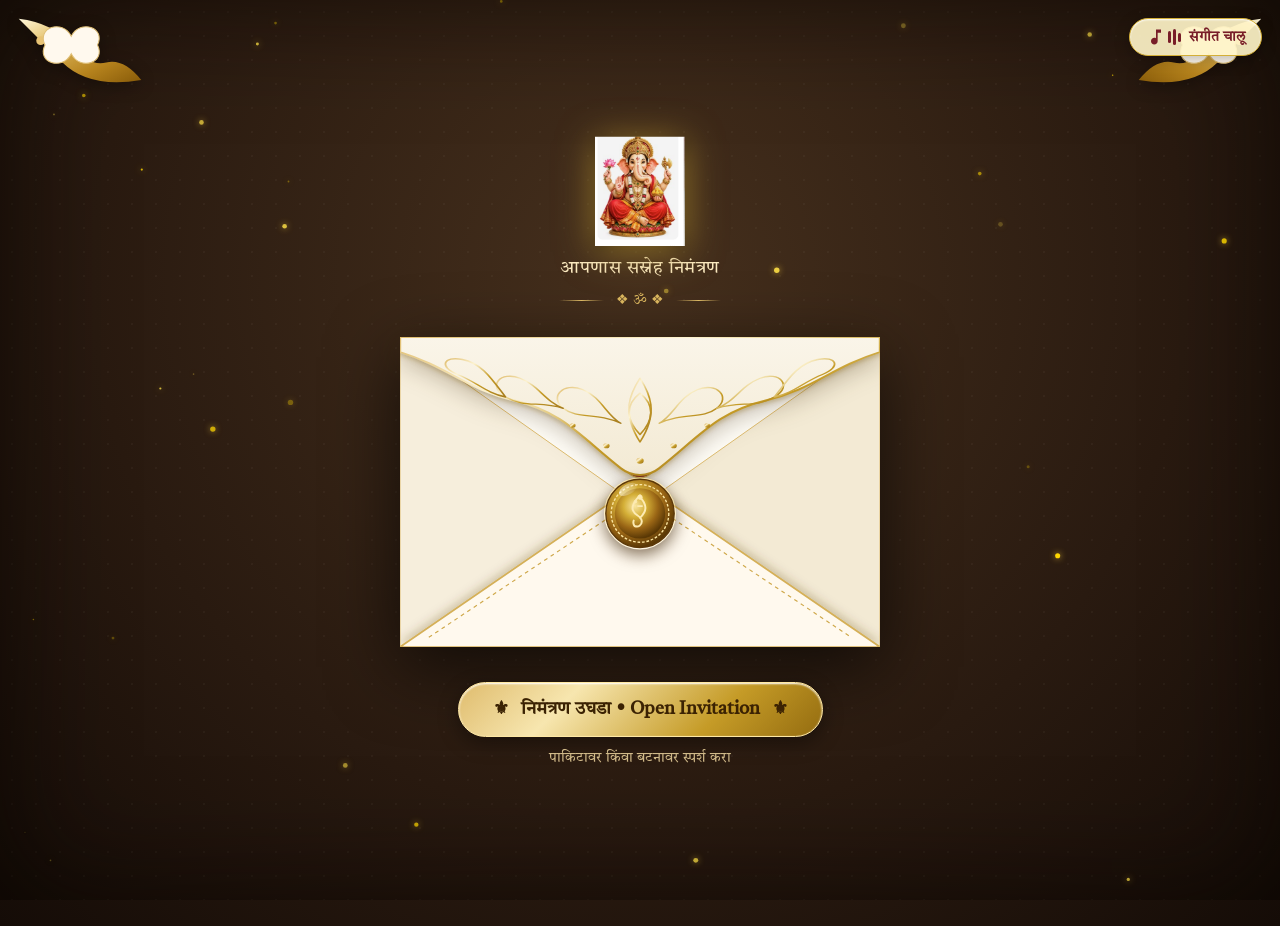
==== commit 4b03554f: "Updated website" ====
--- a/index-01.html
+++ b/index-01.html
@@ -38,6 +38,9 @@
       <span class="music-label" id="musicLabel">मंगल संगीत</span>
     </button>
   </div>
+
+  <!-- Background Engagement Song -->
+  <audio id="bgMusic" src="assets/music/song-engagement.mp3" preload="auto" loop playsinline></audio>
 
   <!-- Main Viewport Container -->
   <main class="invitation-app-shell" id="appShell">
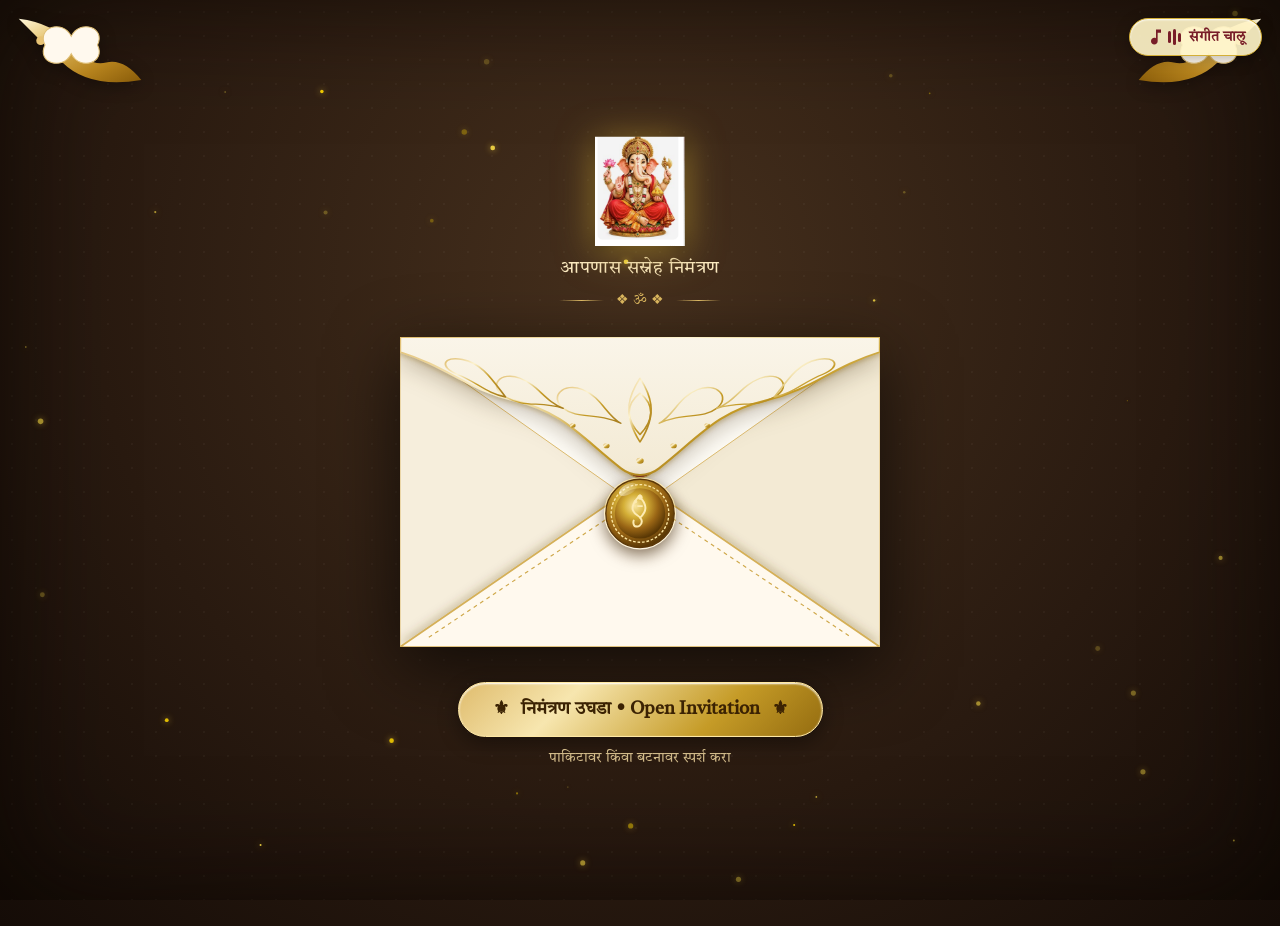
==== commit aa8eb80d: "fixed map" ====
--- a/index-01.html
+++ b/index-01.html
@@ -615,13 +615,29 @@
             </p>
             
             <div class="map-action-wrap">
-              <a href="https://www.google.com/maps/search/?api=1&query=PP+Marg%2C+near+Bus+Depot%2C+Gaothan%2C+Virar+West%2C+Vasai-Virar%2C+Maharashtra+401303" target="_blank" rel="noopener noreferrer" class="google-map-btn">
-                <span>📍 गुगल मॅपवर दिशा पहा (View on Map)</span>
+              <a href="https://www.google.com/maps/search/?api=1&query=Jalaram+Banquet+Hall,+PP+Marg,+near+Bus+Depot,+Gaothan,+Virar+West,+Vasai-Virar,+Maharashtra+401303"
+                target="_blank"
+                rel="noopener noreferrer"
+                class="google-map-btn"
+                id="googleMapBtn"
+                onclick="window.handleMapClick && window.handleMapClick(event)">
+                <span class="btn-text">📍 गुगल मॅपवर दिशा पहा (View on Map)</span>
               </a>
-            </div>
-
-            <div class="map-iframe-container" style="margin-top: 10px; border-radius: 8px; overflow: hidden; border: 1.5px solid #d5bc78; box-shadow: 0 4px 10px rgba(0,0,0,0.1);">
-              <iframe src="https://maps.google.com/maps?q=PP+Marg,+near+Bus+Depot,+Gaothan,+Virar+West,+Vasai-Virar,+Maharashtra+401303&t=&z=15&ie=UTF8&iwloc=&output=embed" width="100%" height="180" style="border:0; display: block;" allowfullscreen="" loading="lazy"></iframe>
+
+              <button type="button" class="toggle-map-inline-btn" id="toggleMapBtn" aria-expanded="false" onclick="window.toggleGoogleMap && window.toggleGoogleMap(event)">
+                <span class="toggle-text">🗺️ पत्रिकेत नकाशा दाखवा (Preview Map Here) ▼</span>
+              </button>
+            </div>
+
+            <div class="map-iframe-container" id="mapIframeContainer" style="display: none;">
+              <div class="map-inner-wrapper">
+                <iframe src="https://maps.google.com/maps?q=PP+Marg,+near+Bus+Depot,+Gaothan,+Virar+West,+Vasai-Virar,+Maharashtra+401303&t=&z=15&ie=UTF8&iwloc=&output=embed" width="100%" height="220" style="border:0; display: block;" allowfullscreen="" loading="lazy"></iframe>
+                <div class="map-footer-links">
+                  <a href="https://www.google.com/maps/search/?api=1&query=Jalaram+Banquet+Hall,+PP+Marg,+near+Bus+Depot,+Gaothan,+Virar+West,+Vasai-Virar,+Maharashtra+401303" target="_blank" rel="noopener noreferrer" class="direct-map-link">
+                    <span>🌐 थेट गुगल मॅप ॲपमध्ये उघडा (Open in Google Maps App) ↗</span>
+                  </a>
+                </div>
+              </div>
             </div>
           </div>
 
--- a/assets/css/main.css
+++ b/assets/css/main.css
@@ -18,13 +18,13 @@
   --color-emerald: #1e5e2e;
   --color-text-primary: #3b2314;
   --color-text-gold: #805b10;
-  
+
   /* Fonts */
   --font-marathi-title: 'Rozha One', 'Noto Serif Devanagari', serif;
   --font-marathi-body: 'Tiro Devanagari Marathi', 'Noto Serif Devanagari', serif;
   --font-royal-en: 'Cinzel Decorative', 'Cormorant Garamond', serif;
   --font-script: 'Great Vibes', cursive;
-  
+
   /* Dimensions & Shadows */
   --card-max-width: 630px;
   --card-shadow: 0 20px 50px rgba(50, 30, 10, 0.28), 0 4px 15px rgba(0, 0, 0, 0.15);
@@ -33,7 +33,9 @@
 /* ==========================================================================
    Base & Reset
    ========================================================================== */
-*, *::before, *::after {
+*,
+*::before,
+*::after {
   box-sizing: border-box;
   margin: 0;
   padding: 0;
@@ -137,8 +139,15 @@
   animation: musicBounce 1.2s infinite ease-in-out;
 }
 
-.music-wave.wave-2 { animation-delay: 0.2s; height: 16px; }
-.music-wave.wave-3 { animation-delay: 0.4s; height: 9px; }
+.music-wave.wave-2 {
+  animation-delay: 0.2s;
+  height: 16px;
+}
+
+.music-wave.wave-3 {
+  animation-delay: 0.4s;
+  height: 9px;
+}
 
 .audio-control.muted .music-wave {
   animation: none;
@@ -147,8 +156,15 @@
 }
 
 @keyframes musicBounce {
-  0%, 100% { transform: scaleY(0.4); }
-  50% { transform: scaleY(1.2); }
+
+  0%,
+  100% {
+    transform: scaleY(0.4);
+  }
+
+  50% {
+    transform: scaleY(1.2);
+  }
 }
 
 /* ==========================================================================
@@ -215,9 +231,12 @@
 }
 
 @keyframes ganeshaFloat {
-  0%, 100% {
+
+  0%,
+  100% {
     transform: translateY(0) scale(1);
   }
+
   50% {
     transform: translateY(-4px) scale(1.025);
   }
@@ -349,7 +368,8 @@
   z-index: 20;
 }
 
-.flap-front, .flap-back {
+.flap-front,
+.flap-back {
   position: absolute;
   inset: 0;
   backface-visibility: hidden;
@@ -442,8 +462,15 @@
 }
 
 @keyframes sealPulse {
-  0% { transform: scale(0.9); opacity: 0.8; }
-  100% { transform: scale(1.4); opacity: 0; }
+  0% {
+    transform: scale(0.9);
+    opacity: 0.8;
+  }
+
+  100% {
+    transform: scale(1.4);
+    opacity: 0;
+  }
 }
 
 /* Button */
@@ -491,8 +518,15 @@
 }
 
 @keyframes btnShimmer {
-  0%, 60% { left: -100%; }
-  100% { left: 160%; }
+
+  0%,
+  60% {
+    left: -100%;
+  }
+
+  100% {
+    left: 160%;
+  }
 }
 
 .click-hint {
@@ -509,8 +543,15 @@
   z-index: 1;
 }
 
-.decor-top-left { top: 10px; left: 10px; }
-.decor-top-right { top: 10px; right: 10px; }
+.decor-top-left {
+  top: 10px;
+  left: 10px;
+}
+
+.decor-top-right {
+  top: 10px;
+  right: 10px;
+}
 
 .corner-svg {
   width: 100%;
@@ -567,7 +608,7 @@
   position: absolute;
   inset: 0;
   background-color: #faf6ed;
-  background-image: 
+  background-image:
     radial-gradient(#d3ba82 0.75px, transparent 0.75px),
     linear-gradient(to bottom, rgba(240, 225, 195, 0.45) 0%, rgba(255, 250, 240, 0.85) 100%);
   background-size: 14px 14px, 100% 100%;
@@ -598,10 +639,28 @@
   z-index: 8;
 }
 
-.floral-top-left { top: 8px; left: 8px; }
-.floral-top-right { top: 8px; right: 8px; transform: scaleX(-1); }
-.floral-bottom-left { bottom: 8px; left: 8px; transform: scaleY(-1); }
-.floral-bottom-right { bottom: 8px; right: 8px; transform: scale(-1); }
+.floral-top-left {
+  top: 8px;
+  left: 8px;
+}
+
+.floral-top-right {
+  top: 8px;
+  right: 8px;
+  transform: scaleX(-1);
+}
+
+.floral-bottom-left {
+  bottom: 8px;
+  left: 8px;
+  transform: scaleY(-1);
+}
+
+.floral-bottom-right {
+  bottom: 8px;
+  right: 8px;
+  transform: scale(-1);
+}
 
 .rose-bloom {
   position: absolute;
@@ -610,8 +669,19 @@
   box-shadow: 0 4px 8px rgba(90, 70, 30, 0.25), inset 0 1px 2px #fff;
 }
 
-.rose-large { width: 44px; height: 44px; top: 15px; left: 15px; }
-.rose-medium { width: 32px; height: 32px; top: 40px; left: 45px; }
+.rose-large {
+  width: 44px;
+  height: 44px;
+  top: 15px;
+  left: 15px;
+}
+
+.rose-medium {
+  width: 32px;
+  height: 32px;
+  top: 40px;
+  left: 45px;
+}
 
 .baby-breath-sprig {
   position: absolute;
@@ -633,8 +703,16 @@
   transform: rotate(45deg);
 }
 
-.leaf-1 { top: 8px; left: 35px; }
-.leaf-2 { top: 35px; left: 8px; transform: rotate(115deg); }
+.leaf-1 {
+  top: 8px;
+  left: 35px;
+}
+
+.leaf-2 {
+  top: 35px;
+  left: 8px;
+  transform: rotate(115deg);
+}
 
 /* Butterflies */
 .card-butterflies {
@@ -678,32 +756,77 @@
 }
 
 @keyframes flutterLeft {
-  0% { transform: rotateY(0deg); }
-  100% { transform: rotateY(65deg); }
+  0% {
+    transform: rotateY(0deg);
+  }
+
+  100% {
+    transform: rotateY(65deg);
+  }
 }
 
 @keyframes flutterRight {
-  0% { transform: scaleX(-1) rotateY(0deg); }
-  100% { transform: scaleX(-1) rotateY(65deg); }
-}
-
-.bf-1 { top: 8%; left: 16%; animation: floatAround1 14s infinite ease-in-out; }
-.bf-2 { top: 28%; right: 14%; animation: floatAround2 12s infinite ease-in-out; }
-.bf-3 { bottom: 15%; left: 15%; animation: floatAround3 16s infinite ease-in-out; }
+  0% {
+    transform: scaleX(-1) rotateY(0deg);
+  }
+
+  100% {
+    transform: scaleX(-1) rotateY(65deg);
+  }
+}
+
+.bf-1 {
+  top: 8%;
+  left: 16%;
+  animation: floatAround1 14s infinite ease-in-out;
+}
+
+.bf-2 {
+  top: 28%;
+  right: 14%;
+  animation: floatAround2 12s infinite ease-in-out;
+}
+
+.bf-3 {
+  bottom: 15%;
+  left: 15%;
+  animation: floatAround3 16s infinite ease-in-out;
+}
 
 @keyframes floatAround1 {
-  0%, 100% { transform: translate(0, 0) rotate(5deg); }
-  50% { transform: translate(25px, -15px) rotate(-10deg); }
+
+  0%,
+  100% {
+    transform: translate(0, 0) rotate(5deg);
+  }
+
+  50% {
+    transform: translate(25px, -15px) rotate(-10deg);
+  }
 }
 
 @keyframes floatAround2 {
-  0%, 100% { transform: translate(0, 0) rotate(-8deg); }
-  50% { transform: translate(-20px, 20px) rotate(12deg); }
+
+  0%,
+  100% {
+    transform: translate(0, 0) rotate(-8deg);
+  }
+
+  50% {
+    transform: translate(-20px, 20px) rotate(12deg);
+  }
 }
 
 @keyframes floatAround3 {
-  0%, 100% { transform: translate(0, 0) rotate(15deg); }
-  50% { transform: translate(15px, -25px) rotate(-5deg); }
+
+  0%,
+  100% {
+    transform: translate(0, 0) rotate(15deg);
+  }
+
+  50% {
+    transform: translate(15px, -25px) rotate(-5deg);
+  }
 }
 
 /* ==========================================================================
@@ -806,16 +929,40 @@
   animation: bellSway 4s infinite ease-in-out;
 }
 
-.bell-1 { animation-delay: 0.2s; }
-.bell-2 { animation-delay: 0.6s; }
-.bell-3 { animation-delay: 0s; }
-.bell-4 { animation-delay: 0.8s; }
-.bell-5 { animation-delay: 0.4s; }
+.bell-1 {
+  animation-delay: 0.2s;
+}
+
+.bell-2 {
+  animation-delay: 0.6s;
+}
+
+.bell-3 {
+  animation-delay: 0s;
+}
+
+.bell-4 {
+  animation-delay: 0.8s;
+}
+
+.bell-5 {
+  animation-delay: 0.4s;
+}
 
 @keyframes bellSway {
-  0%, 100% { transform: rotate(0deg); }
-  25% { transform: rotate(4deg); }
-  75% { transform: rotate(-4deg); }
+
+  0%,
+  100% {
+    transform: rotate(0deg);
+  }
+
+  25% {
+    transform: rotate(4deg);
+  }
+
+  75% {
+    transform: rotate(-4deg);
+  }
 }
 
 .bell-chain {
@@ -825,8 +972,13 @@
   background: repeating-linear-gradient(to bottom, #d4af37, #d4af37 3px, #8a6914 3px, #8a6914 6px);
 }
 
-.bell-chain.long { height: 26px; }
-.bell-chain.center-chain { height: 14px; }
+.bell-chain.long {
+  height: 26px;
+}
+
+.bell-chain.center-chain {
+  height: 14px;
+}
 
 .bell-svg {
   width: 22px;
@@ -918,8 +1070,15 @@
 }
 
 @keyframes elephantBreathe {
-  0%, 100% { transform: scale(1) translateY(0); }
-  50% { transform: scale(1.02) translateY(-2px); }
+
+  0%,
+  100% {
+    transform: scale(1) translateY(0);
+  }
+
+  50% {
+    transform: scale(1.02) translateY(-2px);
+  }
 }
 
 .elephant-vector {
@@ -934,9 +1093,19 @@
 }
 
 @keyframes earFlap {
-  0%, 100% { transform: rotate(0deg); }
-  25% { transform: rotate(-3deg); }
-  75% { transform: rotate(2deg); }
+
+  0%,
+  100% {
+    transform: rotate(0deg);
+  }
+
+  25% {
+    transform: rotate(-3deg);
+  }
+
+  75% {
+    transform: rotate(2deg);
+  }
 }
 
 .elephant-trunk {
@@ -945,8 +1114,15 @@
 }
 
 @keyframes trunkSway {
-  0%, 100% { transform: rotate(0deg); }
-  50% { transform: rotate(3deg); }
+
+  0%,
+  100% {
+    transform: rotate(0deg);
+  }
+
+  50% {
+    transform: rotate(3deg);
+  }
 }
 
 .lotus-corner {
@@ -958,8 +1134,13 @@
   z-index: 10;
 }
 
-.lotus-left { left: 10px; }
-.lotus-right { right: 10px; }
+.lotus-left {
+  left: 10px;
+}
+
+.lotus-right {
+  right: 10px;
+}
 
 .lotus-svg {
   width: 100%;
@@ -1127,7 +1308,10 @@
 
 /* 6. Venue Section */
 .card-venue-section {
-  margin: 4px 0;
+  position: relative;
+  z-index: 50;
+  margin: 8px 0;
+  pointer-events: auto;
 }
 
 .section-badge {
@@ -1145,27 +1329,125 @@
 }
 
 .map-action-wrap {
-  margin-top: 6px;
+  margin: 10px auto;
+  display: flex;
+  flex-direction: column;
+  align-items: center;
+  gap: 8px;
+  position: relative;
+  z-index: 60;
+  pointer-events: auto;
 }
 
 .google-map-btn {
-  display: inline-block;
-  background: linear-gradient(135deg, #fef3c7, #fde68a);
-  border: 1px solid #b45309;
+  display: inline-flex;
+  align-items: center;
+  justify-content: center;
+  gap: 8px;
+  background: linear-gradient(135deg, #fef3c7 0%, #fde68a 100%);
+  border: 1.5px solid #b45309;
+  color: #78350f !important;
+  text-decoration: none !important;
+  font-weight: 700;
+  font-size: 0.92rem;
+  padding: 10px 24px;
+  border-radius: 25px;
+  transition: all 0.25s ease;
+  box-shadow: 0 4px 14px rgba(180, 83, 9, 0.22);
+  cursor: pointer;
+  font-family: inherit;
+  position: relative;
+  z-index: 70;
+  pointer-events: auto;
+}
+
+.google-map-btn:hover,
+.google-map-btn:active {
+  background: #fffbeb;
+  transform: translateY(-2px);
+  box-shadow: 0 6px 18px rgba(180, 83, 9, 0.35);
+  color: #991b1b !important;
+}
+
+.toggle-map-inline-btn {
+  display: inline-flex;
+  align-items: center;
+  justify-content: center;
+  gap: 6px;
+  background: rgba(254, 243, 199, 0.7);
+  border: 1px dashed #b45309;
   color: #78350f;
-  text-decoration: none;
+  font-family: inherit;
+  font-size: 0.82rem;
   font-weight: 700;
-  font-size: 0.85rem;
-  padding: 6px 16px;
+  padding: 5px 16px;
   border-radius: 20px;
-  transition: all 0.3s ease;
-  box-shadow: 0 2px 6px rgba(0, 0, 0, 0.08);
+  cursor: pointer;
+  transition: all 0.2s ease;
+  position: relative;
+  z-index: 70;
+  pointer-events: auto;
+}
+
+.toggle-map-inline-btn:hover {
+  background: #fffbeb;
+  color: #991b1b;
+  border-style: solid;
 }
 
 .google-map-btn:hover {
   background: #fffbeb;
   transform: translateY(-2px);
   box-shadow: 0 4px 10px rgba(180, 83, 9, 0.25);
+}
+
+.google-map-btn.active {
+  background: linear-gradient(135deg, #fde68a, #fcd34d);
+  border-color: #92400e;
+  color: #991b1b;
+}
+
+.map-iframe-container {
+  margin-top: 10px;
+  border-radius: 12px;
+  overflow: hidden;
+  border: 1.8px solid #d5bc78;
+  background: #fffdf8;
+  box-shadow: 0 6px 18px rgba(90, 60, 20, 0.18);
+  transition: all 0.3s ease;
+  position: relative;
+  z-index: 10;
+}
+
+.map-inner-wrapper iframe {
+  width: 100%;
+  height: 200px;
+  border: 0;
+  display: block;
+}
+
+.map-footer-links {
+  background: #fdfaf2;
+  padding: 8px 12px;
+  text-align: center;
+  border-top: 1px dashed #d5bc78;
+}
+
+.direct-map-link {
+  display: inline-flex;
+  align-items: center;
+  gap: 5px;
+  color: #78350f;
+  text-decoration: none;
+  font-size: 0.82rem;
+  font-weight: 700;
+  font-family: var(--font-marathi-body);
+  transition: color 0.2s ease;
+}
+
+.direct-map-link:hover {
+  color: #991b1b;
+  text-decoration: underline;
 }
 
 /* 7. Inviter Section */
@@ -1237,48 +1519,95 @@
   .invitation-app-shell {
     padding: 20px 8px;
   }
-  
+
   .royal-envelope-wrapper {
     max-width: 330px;
     height: 230px;
   }
-  
+
   .ganesha-shlok-img {
     width: 75px;
   }
+
   .card-ganesha-img {
     width: 50px;
   }
-  .ganesh-shlok { font-size: 1.35rem; }
-  .envelope-subtext { font-size: 1rem; }
-  .open-invitation-btn { font-size: 1rem; padding: 12px 24px; }
-  
+
+  .ganesh-shlok {
+    font-size: 1.35rem;
+  }
+
+  .envelope-subtext {
+    font-size: 1rem;
+  }
+
+  .open-invitation-btn {
+    font-size: 1rem;
+    padding: 12px 24px;
+  }
+
   .single-royal-card {
     padding: 28px 12px 22px;
   }
-  
+
   .card-signature-illustration {
     height: 210px;
   }
-  
+
   .card-elephant-center {
     max-width: 260px;
     height: 175px;
   }
-  
+
   .banana-leaf-group {
     width: 140px;
     height: 220px;
   }
-  
+
   .couple-grid-layout {
     grid-template-columns: 1fr;
     gap: 8px;
   }
-  
-  .person-name { font-size: 1.8rem; }
-  .event-title-main { font-size: 2.1rem; }
-  .event-title-sub { font-size: 1.15rem; }
-  .venue-name { font-size: 1.15rem; }
-  .muhurt-text { font-size: 0.98rem; }
-}
+
+  .person-name {
+    font-size: 1.8rem;
+  }
+
+  .event-title-main {
+    font-size: 2.1rem;
+  }
+
+  .event-title-sub {
+    font-size: 1.15rem;
+  }
+
+  .venue-name {
+    font-size: 1.15rem;
+  }
+
+  .muhurt-text {
+    font-size: 0.98rem;
+  }
+}
+
+
+/* venue section must sit above the overlapping inviter section */
+.single-royal-card .card-venue-section {
+  position: relative;
+  z-index: 5;
+  padding-bottom: 6px;
+}
+
+.single-royal-card .card-inviter-section {
+  z-index: 1;
+}
+
+/* the inviter's empty background area should never block taps above it */
+.single-royal-card .card-inviter-section {
+  pointer-events: none;
+}
+
+.single-royal-card .card-inviter-section .replay-envelope-btn,
+.single-royal-card .card-inviter-section a {
+  pointer-events: auto;
+}
